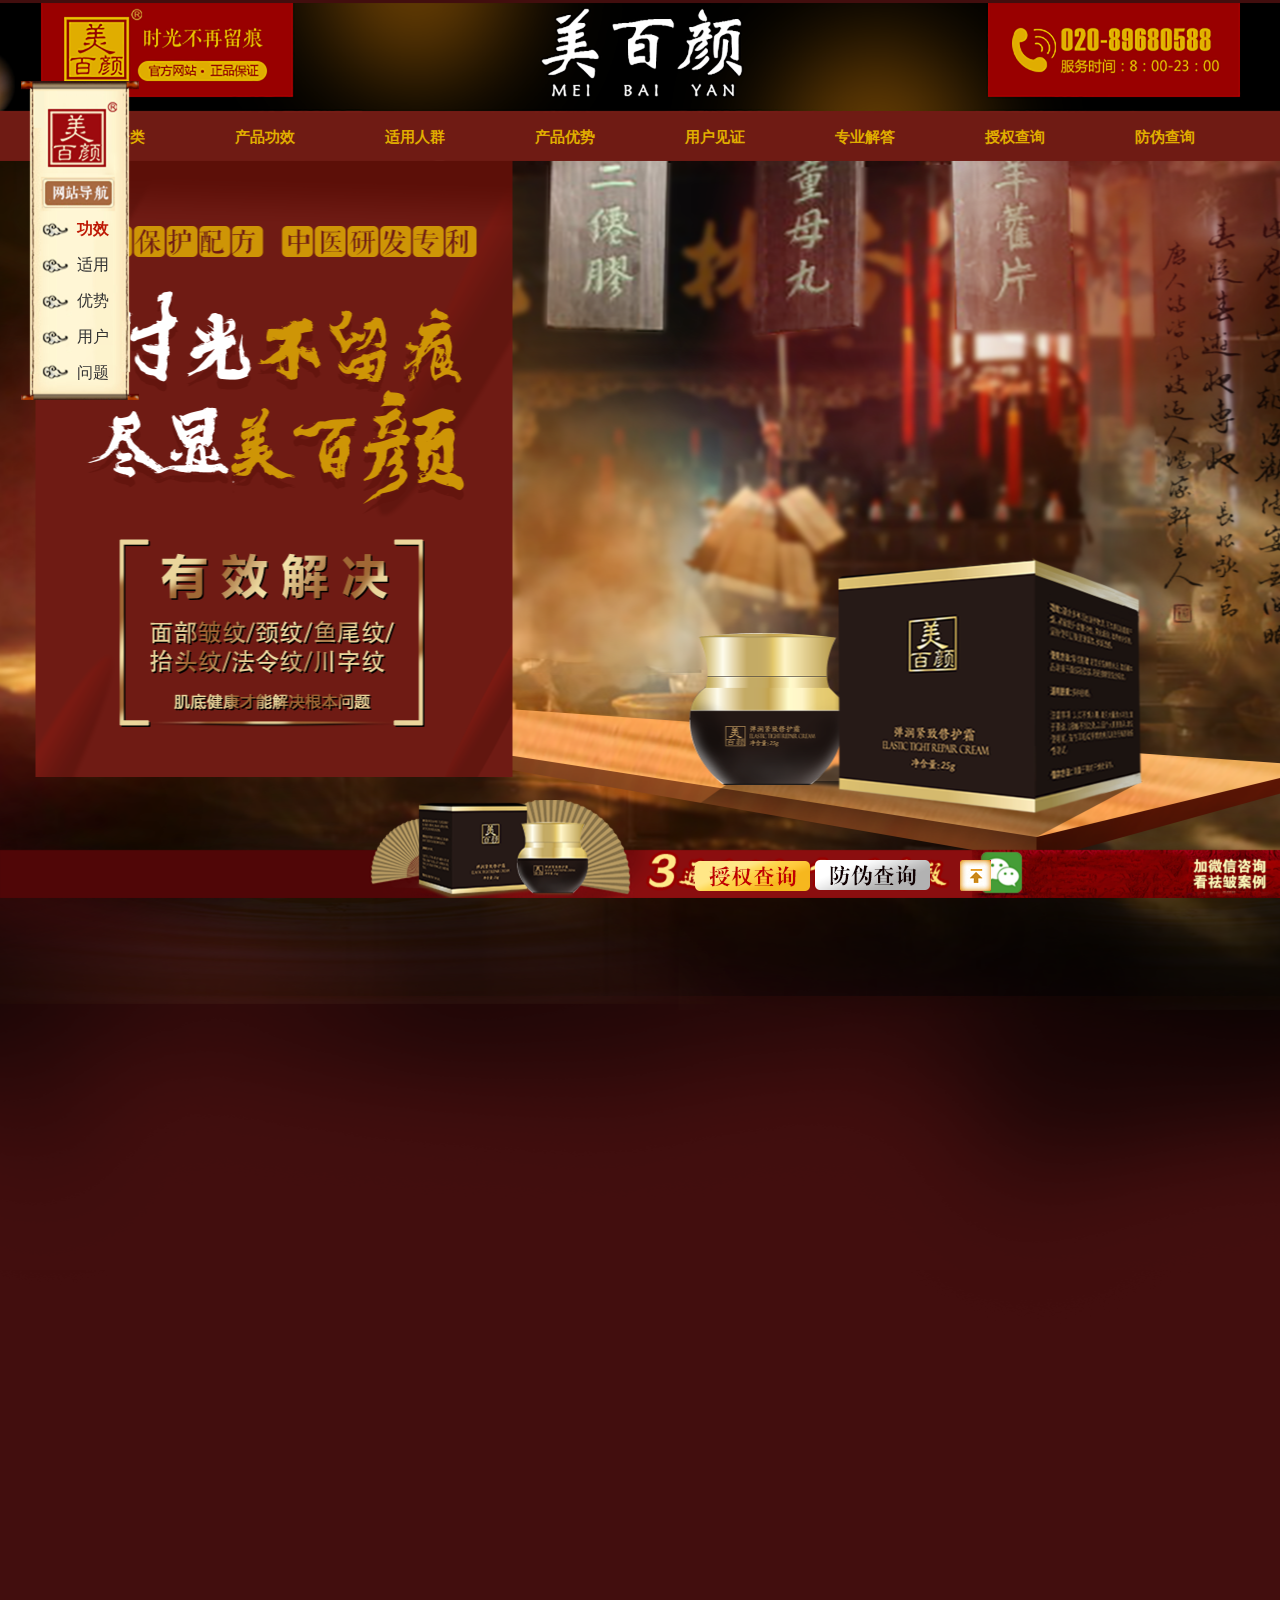
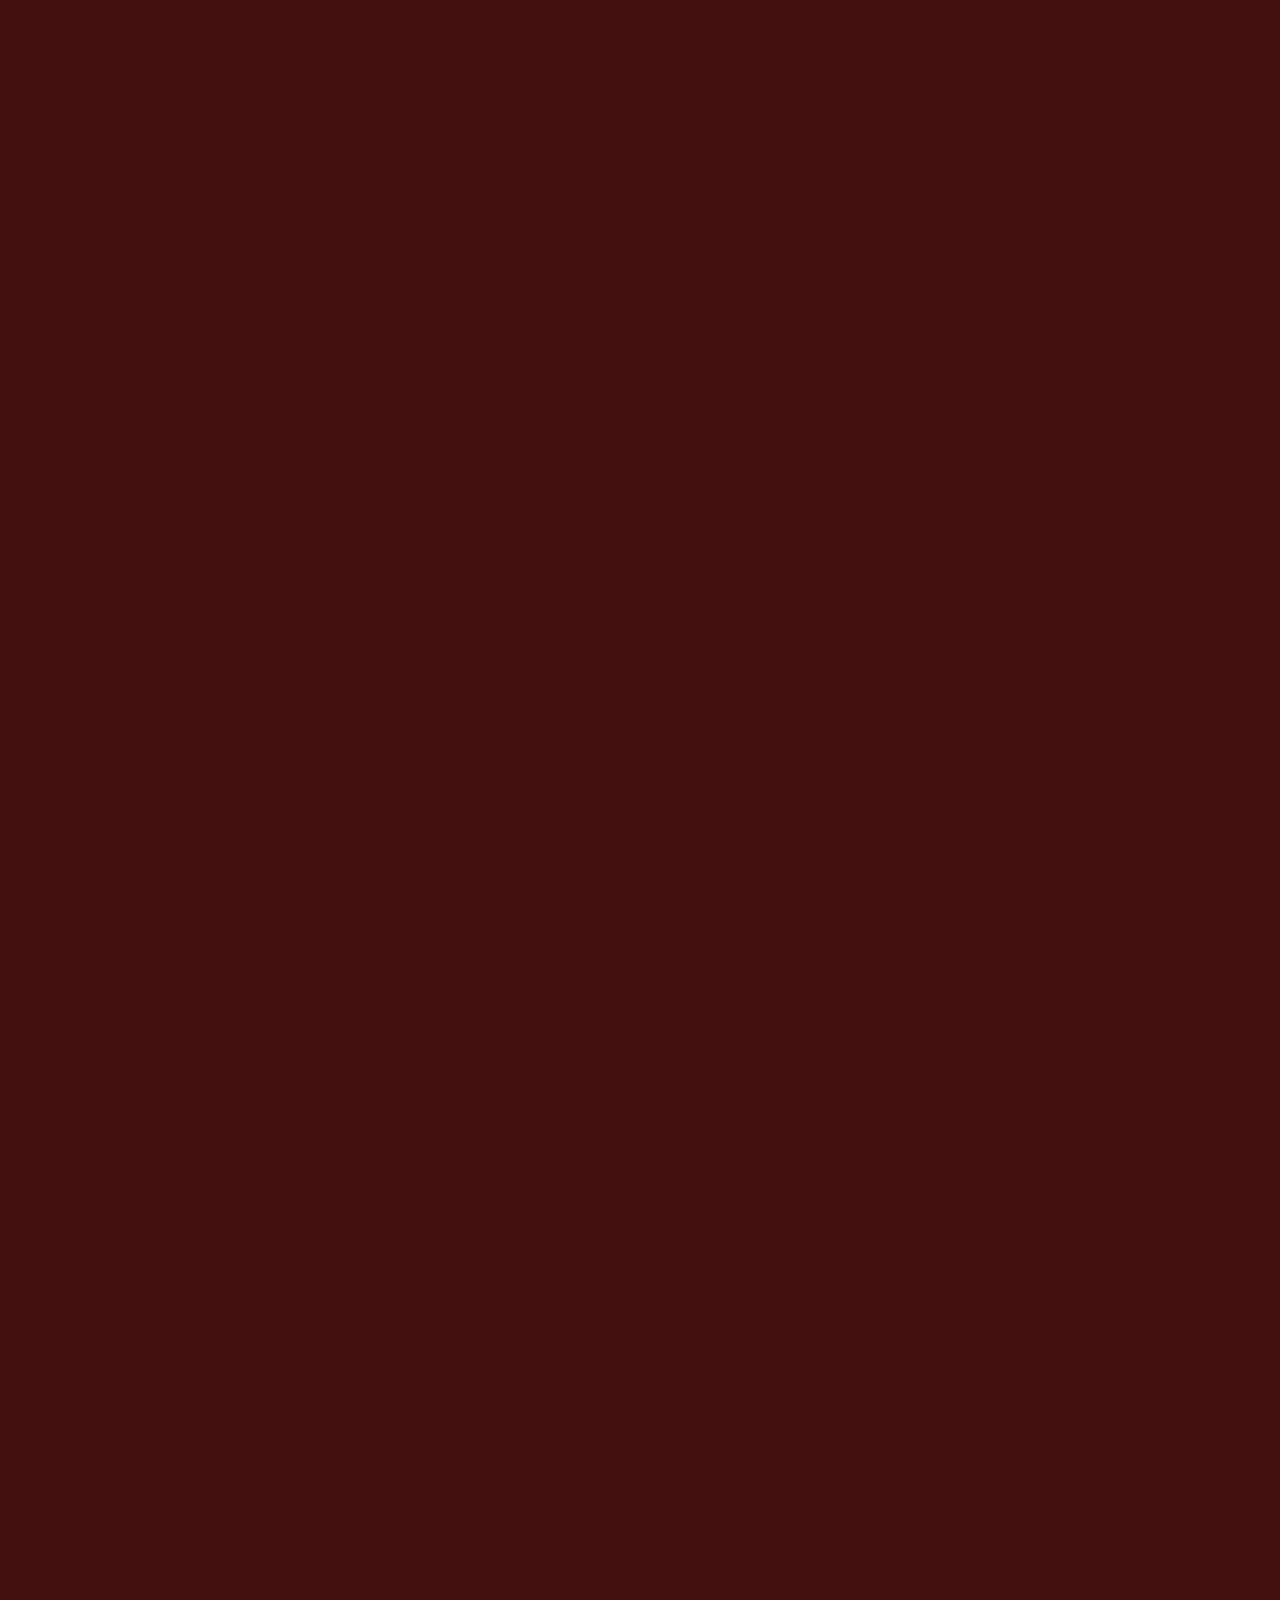
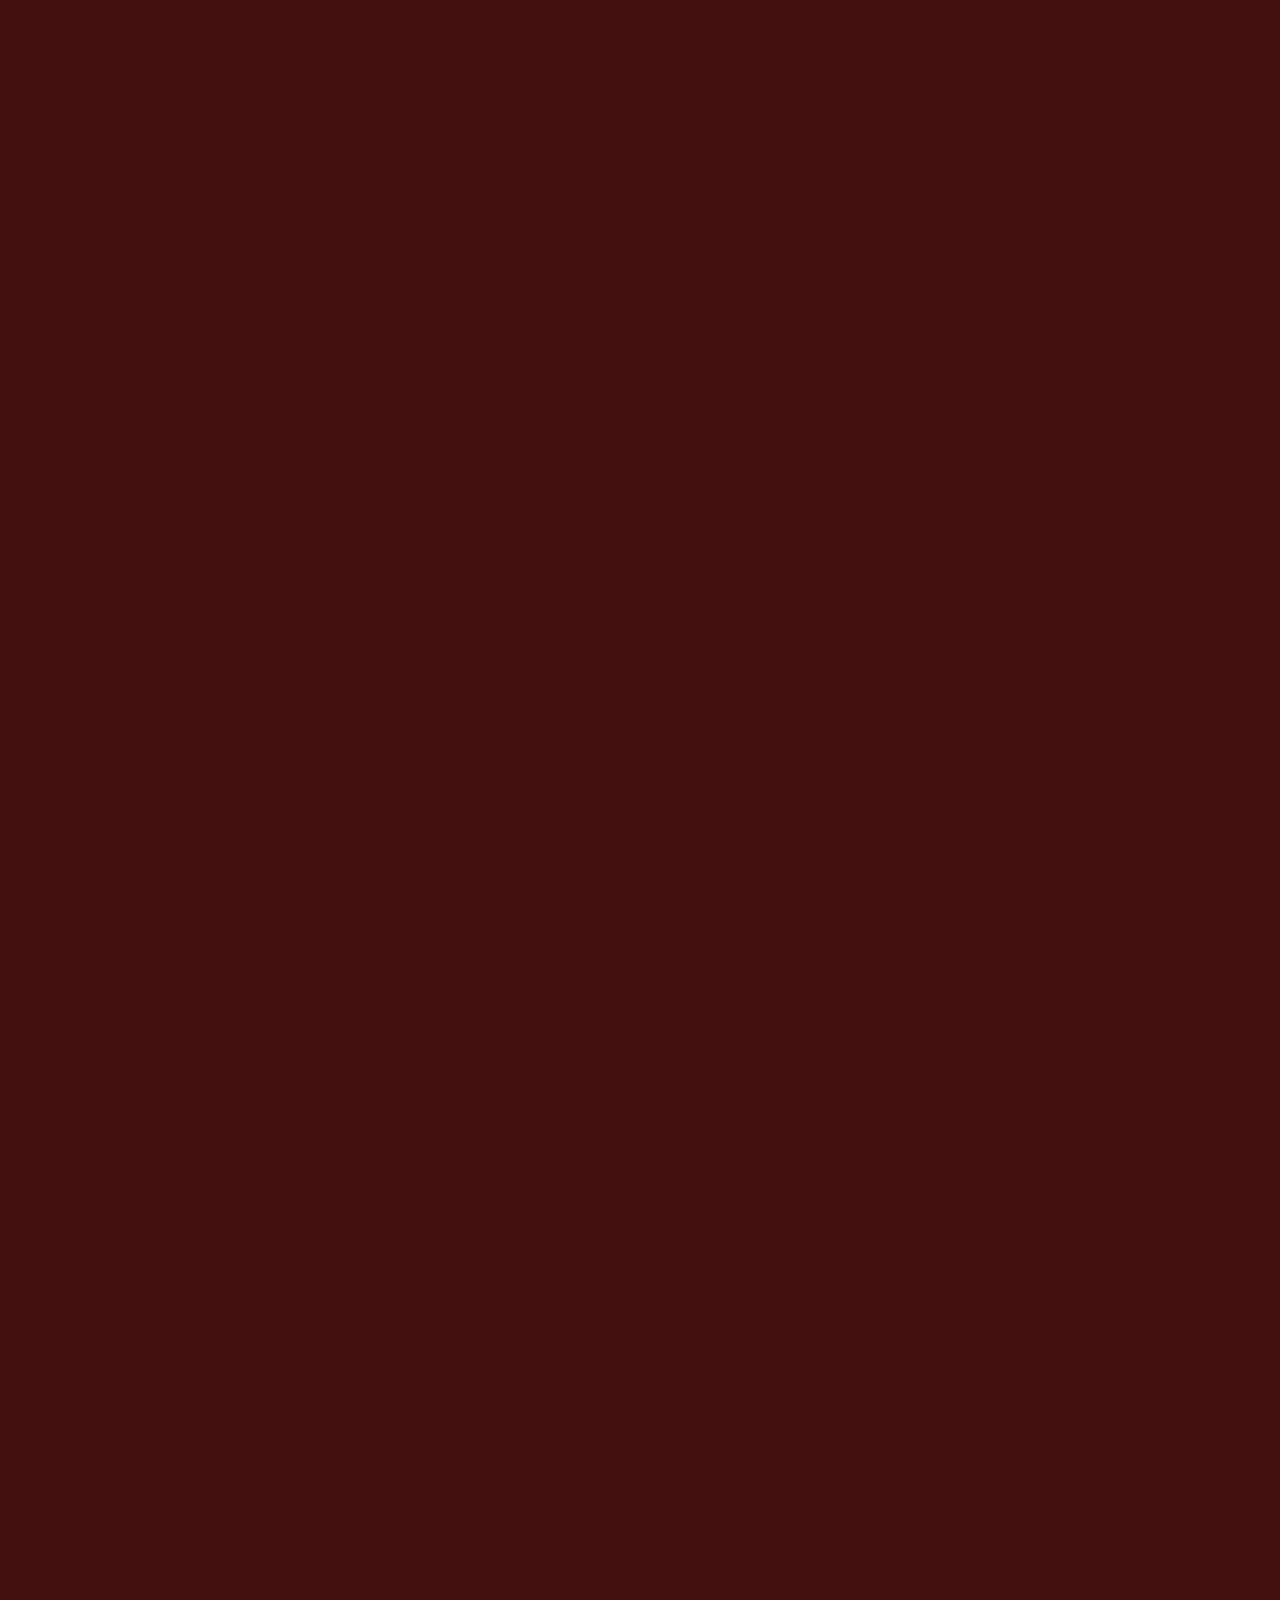
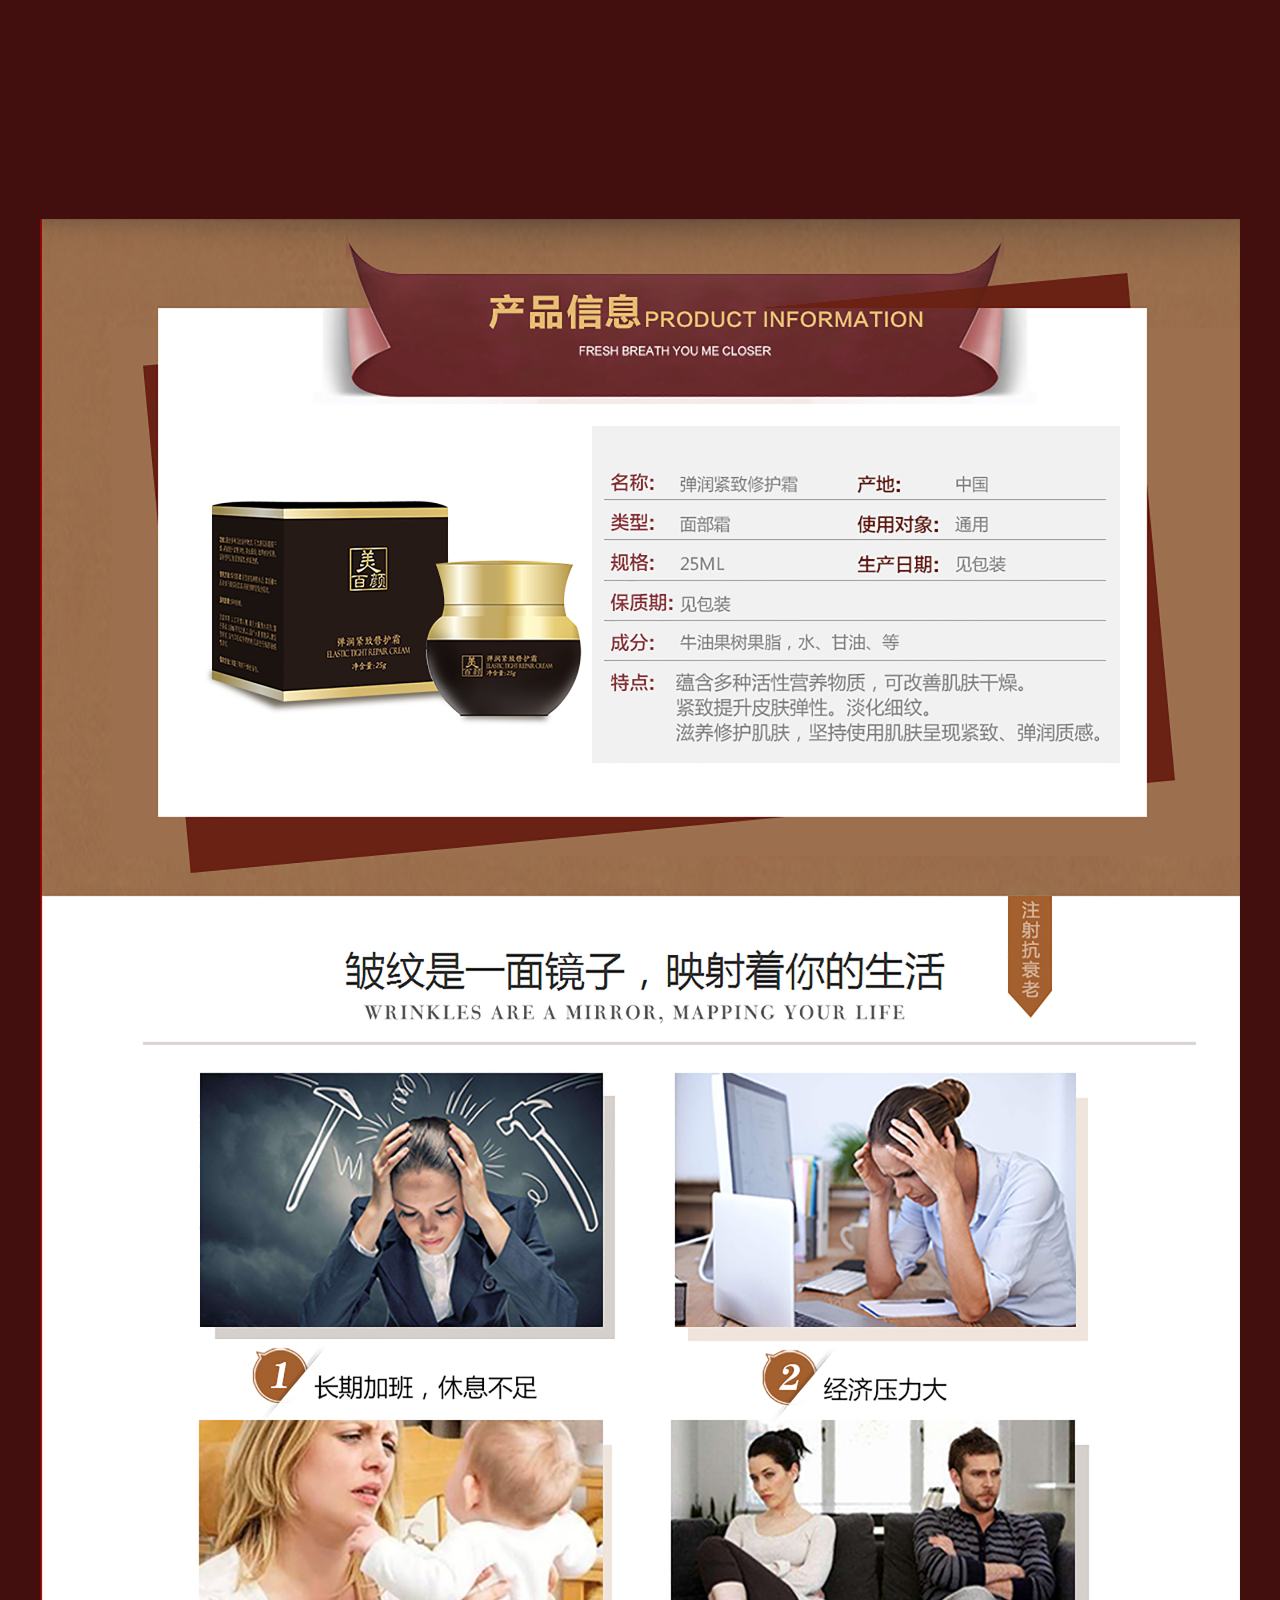
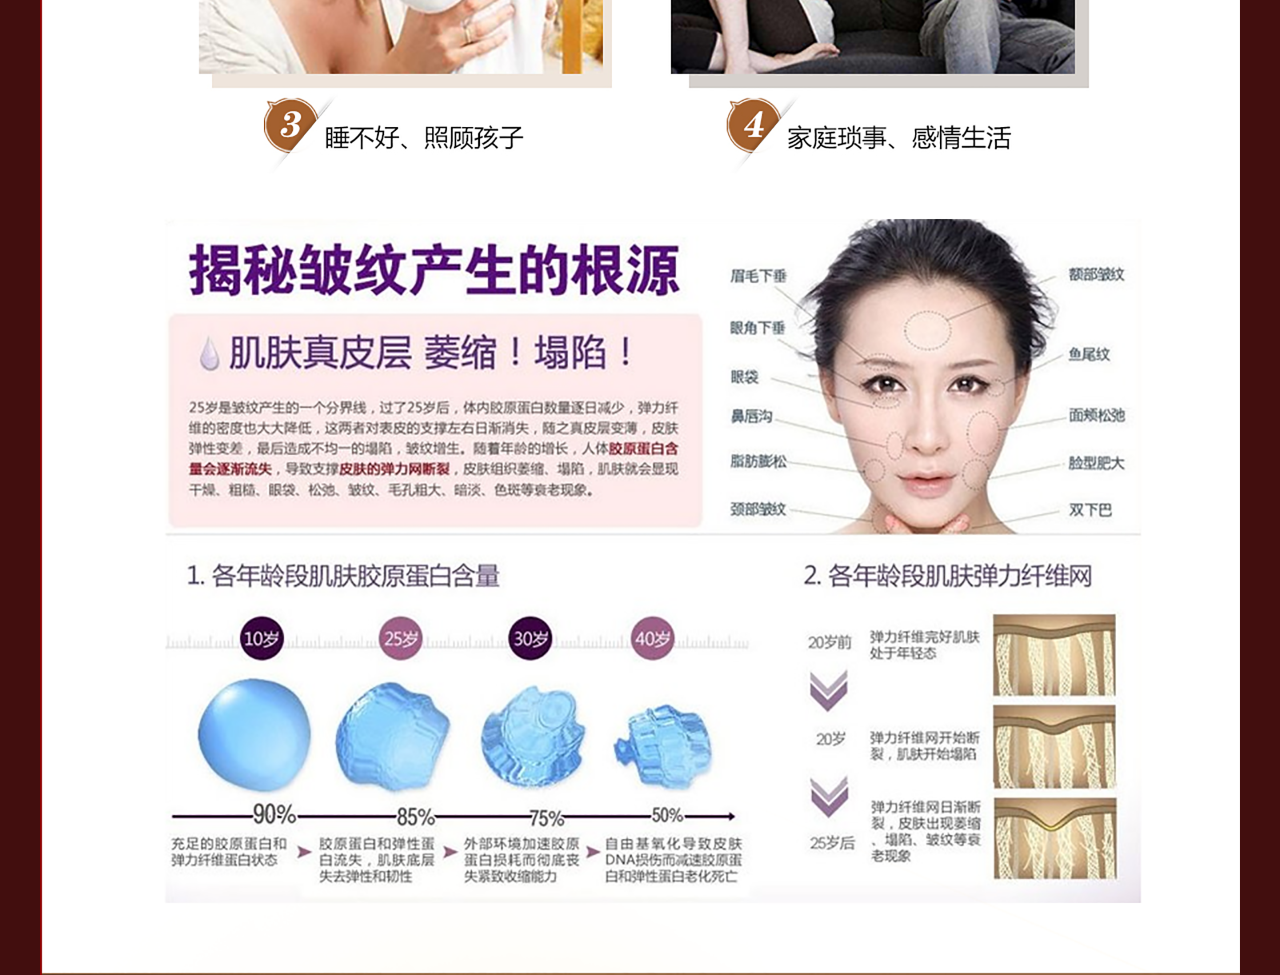
==== pc/home/index.html @ ea31e5eb "*" ====
<!DOCTYPE html>
<html lang="en">
<head>
    <meta charset="UTF-8">
    <meta http-equiv="Content-Type" content="text/html;charset=UTF-8" />
    <meta name="viewport" content="width=device-width, initial-scale=1.0">
    <meta http-equiv="X-UA-Compatible" content="ie=edge">
    <title>美面颜抗皱霜正品官网-岁月无痕，唯美百颜</title>
    <meta name="keywords" content="美面颜抗皱霜,美面颜,延缓衰老,鱼尾纹祛除，眼袋纹，法令纹祛除，" />
    <meta name="description" content="汲取御医古方精髓，遵循宮廷御用养肤之道，美面颜抗皱霜注重整体的调理，采用名贵中药材及养颜古方，疏通面部气血运行，活血滋养，抚平皱纹。重现肌肤润泽。同时还能增强抗皱能力，延缓衰老。" />

    <link rel="shortcut icon" href="../public/img/logo.jpg">

    <link href="../public/css/style.css" type=text/css rel=stylesheet>
    <script type="text/javascript" src="../public/js/jquery-1.11.3.min.js"></script>
    <script src="../public/js/jquery.lazyload.js" type="text/javascript"></script>

    <script type="text/javascript" src="../public/js/tipswindown.js"></script>
    <!-- <script type="text/javascript" src="../public/js/menu.js"></script> -->
    <script src="../public/js/jquery.roundabout-shapes.js" type="text/javascript"></script>
    <script src="../public/js/jquery.roundabout.js" type="text/javascript"></script>
    <script src="../public/js/jquery.nav.js" type="text/javascript"></script>
    <script src="../public/js/jquery.scrollTo.js" type="text/javascript"></script>
    <script src="../public/js/index.js"></script>
    <script type="text/javascript">
        $(function () {

            $('#h_nav').onePageNav({
                currentClass: 'cur',
                changeHash: false,
                scrollOffset: 0,
                scrollSpeed: 500
            });

        })
    </script>

</head>

<body id="qy5">

    <!-- 左侧导航 s-->
    <aside>
        <nav class="cul-nav" id="h_nav">
            <ul>
                <li class="cur"><a href="#gx"><i class="o1">
                            <img src="#" /></i> <span>功效</span> </a></li>
                <li><a href="#sy"><i class="o1">
                            <img src="#" /></i> <span>适用</span> </a></li>
                <li><a href="#ys"><i class="o1">
                            <img src="#" /></i> <span>优势</span> </a></li>
                <li><a href="#yh"><i class="o1">
                            <img src="#" /></i> <span>用户</span> </a></li>
                <li><a href="#wt"><i class="o1">
                            <img src="#" /></i> <span>问题</span> </a></li>
            </ul>
        
        </nav>
    </aside>
    <!-- 左侧导航结束 e-->

    <!-- 顶部 header top s-->
    <header>
        <div class="qy_head" id="top">
            <div class="qy_headbd">
                <!-- qy_top end -->
                <div class="qy_hd">
                    <div class="qy_logo">
                        <!-- <a href="#"><img src="logo.png"></a> -->
                    </div>
                    <div class="qy_hdcont">
                        <div class="qyinfunheads">
                        </div>
                    </div>
        
                </div>
                <!-- qy_hd end -->
                <div class="qy_menu">
                    <div id="Z_TypeList" class="Z_TypeList">
                        <!-- <h1 class="title">产品分类</h1> -->
                        <div class="Z_MenuList" style="display:none;">
                            <div class="Z_MenuTit">
                            </div>
                            <ul>
        
                                <div class="Z_MenuTit">
                                    <h2 class="qy_png">特惠套餐</h2>
                                </div>
                                <li class="list-item3">
                                    <div class="item-box">
                                        <h3>美面颜抗皱霜 一周期</h3>
                                    </div>
                                </li>
                                <li class="list-item3">
                                    <div class="item-box">
                                        <h3>美面颜抗皱霜 二周期</h3>
                                    </div>
                                </li>
                                <li class="list-item3">
                                    <div class="item-box">
                                        <h3>美面颜抗皱霜 三周期 </h3>
                                    </div>
                                </li>
        
                                <li class="list-item3">
                                    <div class="item-box">
                                        <h3>美面颜抗皱霜 四周期 </h3>
                                    </div>
                                </li>
        
                                <li class="list-item3">
                                    <div class="item-box">
                                        <h3>美面颜抗皱霜 闺蜜装</h3>
                                    </div>
                                </li>
        
                            </ul>
                        </div>
                        <div class="Z_SubList" style="top: 101px; left: 200px; opacity: 1; display: none;">
                            <div class="subView clearfix" rel="450" style="display: none;">
                                <ul class="subItem-fl">
                                    <li>
                                        <a title="" href="#dg"><img alt="" src="../public/img/index_106.jpg" width="950"></a>
                                    </li>
                                </ul>
        
                            </div>
                            <div class="subView clearfix" rel="514" style="display: block;">
                                <ul class="subItem-fl">
                                    <li>
                                        <a title="" href="#dg"><img alt="" src="../public/img/index_107.jpg" width="950"></a>
                                    </li>
                                </ul>
        
                            </div>
                            <div class="subView clearfix" rel="445" style="display: none;">
                                <ul class="subItem-fl">
                                    <li>
                                        <a title="" href="#dg"><img alt="" src="../public/img/index_108.jpg" width="950"></a>
                                    </li>
                                </ul>
        
                            </div>
        
                            <div class="subView clearfix" rel="505" style="display: none;">
                                <ul class="subItem-fl">
                                    <li>
                                        <a title="" href="#dg"><img alt="" src="../public/img/index_109.jpg" width="950"></a>
                                    </li>
                                </ul>
                            </div>
        
                            <div class="subView clearfix" rel="505" style="display: none;">
                                <ul class="subItem-fl">
                                    <li>
                                        <a title="" href="#dg"><img alt="" src="../public/img/index_110.jpg" width="950"></a>
                                    </li>
                                </ul>
                            </div>
        
                        </div>
                    </div>
                    <!-- Z_TypeList end -->
                    <nav>
                        <ul class="qy_nav">
                            <li class="first f-nav">
                                <div class="f-title">
                                    <a class="f-color color" href="javascript:;">产品分类</a>
                                    
                                </div>
                                <div class="f-content">

                                    <div class="product-left">
                                        <div class="tit">护肤类别</div>
                                        <div class="content">
                                            <ul class="left">
                                                <li><a href="javascript:;">洁面乳</a></li>
                                                <li><a href="javascript:;">爽肤水</a></li>
                                                <li><a href="javascript:;">乳液</a></li>
                                                <li><a href="javascript:;">精华</a></li>
                                                <li><a href="javascript:;">面膜</a></li>
                                            </ul>
                                            <ul class="right">
                                                <li><a href="javascript:;">祛斑霜</a></li>
                                                <li><a href="javascript:;">去皱霜</a></li>
                                                <li><a href="javascript:;">修复霜</a></li>
                                                <li><a href="javascript:;">清痘霜</a></li>
                                                <li><a href="javascript:;">清印精华</a></li>
                                            </ul>
                                        </div>
                                        
                                    </div>
                                    <div class="product-right">
                                        <ul>
                                            <li><a href="javascript:;">私人定制美肤方案</a></li>
                                            <li><a href="javascript:;">逆岭去皱套装</a></li>
                                            <li><a href="javascript:;">美白祛斑套装</a></li>
                                            <li><a href="javascript:;">去红抗敏修复套装</a></li>
                                            <li><a href="javascript:;">祛痘去印修复套装</a></li>
                                        </ul>
                                    </div>
                                </div>
                            </li>

                            <li class="f-nav"><a class="color" href="#gx">产品功效</a></li>
                            <li class="f-nav"><a class="color" href="#sy">适用人群</a></li>
                            <li class="f-nav"><a class="color" href="#ys">产品优势</a></li>
                            <li class="f-nav"><a class="color" href="#yh">用户见证</a></li>
                            <li class="f-nav"><a class="color" href="#wt">专业解答</a></li>
                            <li class="f-nav"><a class="color" href="javascript:;">授权查询</a></li>
                            <li class="f-nav"><a class="color" href="javascript:;">防伪查询</a></li>
                        </ul>
                    </nav>
                    <!-- qy_nav end -->
                </div>
                <!-- qy_menu end -->
            </div>
            <!-- qy_headbd end -->
        </div>
    </header>
    <!-- 顶部 header top e-->

    <!-- header banner s-->
    <section>
        <div class="us_header">
            <!-- _header_area start -->
            <div class="us_header_area">
            </div>
            <!-- header_area end -->
        </div>
    </section>
    <!-- header banner e-->
    
    <!-- wrapper 内容区 s-->
    <section>
        <div class="Wrapper">
        
            <div class="wrapper lazy">
               <img src="../public/img/wrapper.png" alt="">
            </div>
            <div class="gx lazy" id="gx">
                <img src="../public/img/gx.png" alt="">
            </div>
            <div class="sy lazy" id="sy">
                <img src="../public/img/sy.png" alt="">
            </div>
            
            <!-- 评论区内容 -->
            <!-- <div class="wrapper">
                <div class="top_area5">
                    <div class="f2">
                        <iframe src="../iframe/index.html" width="100%" height="900" marginheight="0" marginwidth="0"
                            frameborder="0" scrolling="no"></iframe>
                    </div>
        
        
                </div>
            </div> -->
        
            <!-- 解答区内容版块 -->
            <!-- <div class="wrapper_area">
                <p id="wt"><img width="1200" height="268" src="../public/img/grey.gif" data-original="../public/img/index_101.jpg" /></p>
            </div> -->
            <!-- <div class="areav6">
                <div class="v1">
                    <ul>
        
                        <li>
                            <dl>
                                <dt>
                                    <p><a onClick=javascript:ShowFLT(1) href="javascript:void(null)">你们的产品是中药的还是化学成分的？</a></p>
                                </dt>
                                <dd id=LM1 style="DISPLAY: none">
                                    <p><span>美面颜专家：</span>美面颜抗皱霜沿用的是慕氏流传百年的美容、养颜古方，严格遵循古方配伍精髓，同时采用当前最新高科技萃取提纯技术配制而成。不含任何化学成分。</p>
                                </dd>
                            </dl>
                        </li>
        
                        <li>
                            <dl>
                                <dt>
                                    <p><a onClick=javascript:ShowFLT(2) href="javascript:void(null)">你们的产品既然是祖传秘方，安全卫生方面如何保证，是什么批号？去哪里查询？</a></p>
                                </dt>
                                <dd id=LM2 style="DISPLAY: none">
                                    <p><span>美面颜专家：</span>1、我们的美面颜抗皱霜是古方经过尖端科技提纯的产品，配方经专家改良精进后交由专业的护肤品工厂生产，产品批文，批号均可在国家食药监局官网上查询。
                                        2、批号及到期日：请认准外包装前面右上角的批号及到期日与注册编号，生产批次不同，批号会有所不同（可致电400查证或登录官网查证）；</p>
                                </dd>
                            </dl>
                        </li>
        
                        <li>
                            <dl>
                                <dt>
                                    <p><a onClick=javascript:ShowFLT(3) href="javascript:void(null)">你们的抗皱霜能保证除去皱纹不反复么？</a></p>
                                </dt>
                                <dd id=LM3 style="DISPLAY: none">
                                    <p><span>美面颜专家：</span>美面颜抗皱霜是纯植物提取，从根源上改善皮肤细胞营养，从根本上消除皱纹。只要亲亲注意皮肤保护与日常作息，肯定不会反弹的。当然，因年龄增长带来的自然衰老是不可避免的，咱们膏膏能做到的是将年龄增长带来的皮肤自然衰老的速度减慢90%</p>
                                </dd>
                            </dl>
                        </li>
        
                        <li>
                            <dl>
                                <dt>
                                    <p><a onClick=javascript:ShowFLT(4) href="javascript:void(null)">你们的产品化妆品店有售吗？有实体店吗？</a></p>
                                </dt>
                                <dd id=LM4 style="DISPLAY: none">
                                    <p><span>美面颜专家：</span>目前美面颜抗皱霜的销售渠道只有授权微信销售一种渠道，这种渠道是最节省成本的，能最大幅度的让利给消费者。</p>
                                </dd>
                            </dl>
                        </li>
        
                        <li>
                            <dl>
                                <dt>
                                    <p><a onClick=javascript:ShowFLT(5) href="javascript:void(null)">抗皱霜的产品成分有哪些？成分都是中草药么？</a></p>
                                </dt>
                                <dd id=LM5 style="DISPLAY: none">
                                    <p><span>美面颜专家：</span>1、野生人参：被誉为百草之王滋阴补肾，扶正固本之极品，外用能促进血液皮肤循环，增加皮肤营养，防止水分蒸发、起皱，同时能增加皮肤弹性，使细胞获得新生。
                                        2、迷迭香：迷迭香对皮肤有较强的收敛效果，令松垮的皮肤迅速紧致提升，改善淡化皱纹。并有促进代谢、促进末梢血管的血液循环等作用。
                                        3、甘草：具有抗菌消炎、抗氧化、抗衰老、防紫外线、防晒、美白亮肤等功效，光甘草定被誉为“美白黄金”，而且能够延缓细胞衰老的进程。
                                        4、当归：当归有延缓衰老，补气益血、美容养颜功能。临床实验证实当归有抗衰老作用，能够补充人体各种营养元素，促进器官新陈代谢，调节免疫力。
                                    </p>
                                </dd>
                            </dl>
                        </li>
        
                        <li>
                            <dl>
                                <dt>
                                    <p><a onClick=javascript:ShowFLT(6) href="javascript:void(null)">抗皱霜适合什么人使用，我妈快60岁了可以使用么？</a></p>
                                </dt>
                                <dd id=LM6 style="DISPLAY: none">
                                    <p><span>美面颜专家：</span>年龄其实没有问题的，严重或者是比较深的纹，只是使用的周期多一点，恢复的时间久一点，效果都是一样的，就跟感冒发烧是一样，病重一点只是吃的药多点，恢复的时间久一点而已，但是效果都是一样的
                                    </p>
                                </dd>
                            </dl>
                        </li>
        
                        <li>
                            <dl>
                                <dt>
                                    <p><a onClick=javascript:ShowFLT(7) href="javascript:void(null)">长期使用抗皱霜安全吗？会不会有副作用？</a></p>
                                </dt>
                                <dd id=LM7 style="DISPLAY: none">
                                    <p><span>美面颜专家：</span>安全方面完全可以放心的，美面颜抗皱霜经过国家权威部门备案的，而且都有官方检验机构的检测报告的，可以看一下美面颜抗皱霜的配料表，核心成分都是纯天然提取，所以不可能有任何安全问题的。</p>
                                </dd>
                            </dl>
                        </li>
        
                        <li>
                            <dl>
                                <dt>
                                    <p><a onClick=javascript:ShowFLT(8) href="javascript:void(null)">抗皱霜对鱼尾纹真的有效吗？</a></p>
                                </dt>
                                <dd id=LM8 style="DISPLAY: none">
                                    <p><span>美面颜专家：</span> 美面颜抗皱霜是从根源上改善皮肤细胞营养，从根本上消除皱纹。不管是鱼尾纹还是法令纹、抬头纹、眼袋纹、川字纹、表情纹，都有很好的效果</p>
                                </dd>
                            </dl>
                        </li>
        
        
                        <li>
                            <dl>
                                <dt>
                                    <p><a onClick=javascript:ShowFLT(9) href="javascript:void(null)">在你这里买的抗皱霜是正品么？怎么查询真伪？</a></p>
                                </dt>
                                <dd id=LM9 style="DISPLAY: none">
                                    <p><span>美面颜专家：</span> 美面颜抗皱霜只有一个正品官网，就是www.mubainian.cn
                                        美面颜抗皱霜目前只在官网授权的微信号上销售，没有其他渠道。在购买前可以在官网查销售人的授权，产品收到后，可以刮开防伪标签，按提示拨打电话或发短信查询，也可以到官网上输入防伪码查询！
                                    </p>
                                </dd>
                            </dl>
                        </li>
        
                        <li>
                            <dl>
                                <dt>
                                    <p><a onClick=javascript:ShowFLT(10) href="javascript:void(null)">我怎么购买美面颜抗皱霜呢？</a></p>
                                </dt>
                                <dd id=LM10 style="DISPLAY: none">
                                    <p><span>美面颜专家：</span> 通过客服微信销售。目前只有授权微信的销售方式
                                    </p>
                                </dd>
                            </dl>
                        </li>
        
                        <li>
                            <dl>
                                <dt>
                                    <p><a onClick=javascript:ShowFLT(11) href="javascript:void(null)">用年轻时用过一些含激素的化妆品，现在皮肤爱过敏可以使用吗？</a></p>
                                </dt>
                                <dd id=LM11 style="DISPLAY: none">
                                    <p><span>美面颜专家：</span>美面颜抗皱霜核心成分完完全全是纯植物提取，对皮没有什么刺激性，孕妇小孩和哺乳期都是可以使用的，您不用担心会过敏。对于皮肤特别容易敏感的姐妹，我们一般还是建议做一下皮肤测试。
        
                                    </p>
                                </dd>
                            </dl>
                        </li>
        
                        <li>
                            <dl>
                                <dt>
                                    <p><a onClick=javascript:ShowFLT(12) href="javascript:void(null)">皮肤松，脸上有赘肉，眼角下垂变型能有效吗？</a></p>
                                </dt>
                                <dd id=LM12 style="DISPLAY: none">
                                    <p><span>美面颜专家：</span>改善这些是完全没有问题的，美面颜祛皱霜沿用的是慕氏流传百年的美容、养颜古方，严格遵循古方配伍精髓，同时采用当前最新高科技萃取提纯技术，高效促进名贵植物的有效成分透皮吸收直抵根源，为皮肤细胞输送营养，激活衰老细胞，促进局部血液循环，大幅度改善皮肤弹性，抚平皱纹。
                                        传统中医讲究的是标本兼职，美面颜膏体中的植物提取成分不仅能够激活衰老细胞，更能疏通面部气血运行，活血滋养，重现肌肤光泽，将皮肤长时间维持在最佳的状态。
        
                                    </p>
                                </dd>
                            </dl>
                        </li>
        
        
                    </ul>
                </div>
        
            </div> -->
        
            <!-- <div class="wrapper_area">
                <p><img width="1200" height="176" src="../public/img/grey.gif" data-original="../public/img/index_104.jpg" /></p>
                <p id="xg"><img width="1200" height="306" src="../public/img/grey.gif" data-original="../public/img/index_105.jpg" /></p>
        
            </div>
        
            <div class="wrapper_area">
                <p><img src="../public/img/index_106.jpg" width="1200" height="374" usemap="#Map2" border="0" />
                    <map name="Map2" id="Map2">
                        <area shape="rect" coords="792,237,1013,297" href="#dg" />
                    </map>
                </p>
                <p><img src="../public/img/index_107.jpg" width="1200" height="373" usemap="#Map3" border="0" />
                    <map name="Map3" id="Map3">
                        <area shape="rect" coords="797,233,1011,292" href="#dg" />
                    </map>
                </p>
                <p><img src="../public/img/index_108.jpg" width="1200" height="374" usemap="#Map4" border="0" />
                    <map name="Map4" id="Map4">
                        <area shape="rect" coords="795,232,1013,294" href="#dg" />
                    </map>
                </p>
                <p><img src="../public/img/index_109.jpg" width="1200" height="373" usemap="#Map5" border="0" />
                    <map name="Map6" id="Map6">
                        <area shape="rect" coords="796,231,1011,292" href="#dg" />
                    </map>
                </p>
        
                <p><img src="../public/img/m5z.jpg" width="1200" height="374" usemap="#Map7" border="0" />
                    <map name="Map7" id="Map7">
                        <area shape="rect" coords="796,231,1011,292" href="#dg" />
                    </map>
                </p>
        
                <p><img src="../public/img/m6z.jpg" width="1200" height="374" usemap="#Map8" border="0" />
                    <map name="Map8" id="Map8">
                        <area shape="rect" coords="796,231,1011,292" href="#dg" />
                    </map>
                </p>
                <p><img src="../public/img/index_110.jpg" width="1200" height="374" usemap="#Map6" border="0" />
                    <map name="Map5" id="Map5">
                        <area shape="rect" coords="798,238,1013,299" href="#dg" />
                    </map>
                </p>
        
        
            </div>
        
            <div class="wrapper_area">
                <p><img width="1200" height="51" src="../public/img/grey.gif" data-original="../public/img/index_112.jpg" /></p>
        
            </div> -->
        </div>
    </section>
    <section>
        <!-- <div class="wrapper2">
            <div class="wrapper3">
            </div>
        </div> -->
    </section>
    
    <!-- wrapper 内容区 e -->

    <!-- f_main 底部官网授权 s -->
    <!-- <footer>
        <div class="f_main">
            <div class="i_foot clear">
                <div class="w980 foot_nav">
                    <div class="i_foot clear">
                        <div class="w980 foot_nav">
                            <p><img img width="1200" src="../public/img/index_113.jpg" /></p>
                        </div>
                        <div class="w980">
                            <div class="copyright">
                                <p>Copyright&#169;&nbsp;2015-2016&nbsp;lamvque.com&nbsp;All&nbsp;Right&nbsp;Reserved&nbsp;麻雀巢舍&nbsp;
                                
                                </p>
                                <p><a href="http://www.miibeian.gov.cn/" target="_blank">京ICP备11111111号</a>
                                    &nbsp;工商营业执照</p>
                            </div>
                        </div>
                    </div>
                </div>
            </div>
        </div>
        <div class="clear blank10"></div>
        <div class="clear blank10"></div>
        <div class="end2"> </div>
        
    </footer>
     -->
    <!-- f_main 底部官网授权 e -->

    <!-- scrollTop s -->
    <div class="scrollTop"> 
        <div class="fixed_bottom_tm">
            <div class="ex">
                <div class="v1">
                    <div id="hottitle" class="nav2_1">
                        <ul id="ulid">
                            <li>
                            </li>
                            <li></li>
                        </ul>
                    </div>
                </div>
                <div class="v2">
                    <div class="p1">
                        <div class="wx"></div>
                    </div>
                    <div class="p3">
                        <a href="javascript:;">
                        <img src="../public/img/bottom_1_03.png" border="0" /></a>
                    </div>

                    <div class="p2">
                        <a target="_blank" href="javascript:;">
                        <img src="../public/img/bottom_2_03.png" border="0" /></a>
                    </div>
                    <div class="r"><a href="#top">
                        <img src="../public/img/top_03.jpg" border="0" /></a>
                    </div>
                </div>

            </div>

        </div>
    </div>
    <!-- scrollTop e -->

</html>
---- pc/public/css/style.css ----
@charset "UTF-8";
/*reset 重置*/
body{font:12px/18px "微软雅黑",arial,sans-serif;color:#2c2c2c; background-color:#420E0E;position:relative;}
*{
	_position:absolute;
}
html,body,div,p,span,form,table,td,th,input,textarea,button,label,ul,ol,li,dl,dt,dd,h1,h2,h3,h4,h5,h6{margin:0;padding:0;border:none;}
h1,h2,h3,h4,h5,h6{font-size:100%; }
ul,ol,li,dl{list-style-type:none;}
img{
	display: block;
	text-align: center;
}
iframe{background: transparent;}
.clear {clear:both;height:0px; overflow:hidden;}
.blank10{height:13px;overflow:hidden;}
.blank20{height:20px;overflow:hidden;}
.dotline{border-bottom:#CCC 1px dashed;margin:8px;}
.dotlinejj{border-bottom:#CCC 1px dashed;margin-top:40px;}

/*color*/
a:link,a:visited{color:#3f3f3f;text-decoration:none;}
a:hover{color:#3f3f3f;text-decoration:underline;}
a:active{color:#1d7400;}

/* public */
.fl{float:left;}          .fr{float:right;}            .tc{text-align:center;}       .tr{text-align:right;} 
.fb{font-weight:bold;}    .f14{font-size:14px;}         .f15{font-size:15px;}        
.mr5{margin-right:5px;}   .mr10{margin-right:10px;}    .mr15{margin-right:15px;}     .mr20{margin-right:20px;}
.mt5{margin-top:5px;}     .mt10{margin-top:10px;}      .mt15{margin-top:15px;}       .mt20{margin-top:20px;}
.pt5{padding-top:5px;}    .pt10{padding-top:10px;}     .pt15{padding-top:15px;}      .pt20{padding-top:20px;}
.w380{ width:380px;}      .w390{ width:390px;}         .w400{ width:400px;}
.w785{ width:785px;}      .w700{ width:700px;}         .w230{ width:230px;}


/* 框架 */
.Wrapper{
	/* position:relative; */
	display:flex;
	display:-webkit-flex;
	flex-direction:column;
	justify-content:space-between;
	align-items:center;
	flex-wrap:wrap;
	/* height:6487px; */
	margin-top:-586px;
}
/* .wrapper{ width:100%; height:4131px; position:absolute; z-index:1555; top:-50px;  margin:0 auto;} */
.wrapper{
	width:100%;
	height:4131px;
	/* background:url(../img/wrapper.png) no-repeat center 500px; */
	z-index:555;
	/* position:absolute;
	top:-589px; */
	display:flex;
	display:-webkit-flex;
	justify-content:center;
	
}
.gx{
	height:2356px;
	/* position:absolute; */
	display:flex;
	display:-webkit-flex;
	/* bottom:586px; */
}
.wrapper_area{ width:1200px; margin:0 auto;}
.wrapper_title{ width:1200px; margin:0 auto;}
.us_header{ width:100%; height:1474px; background:url(../img/Banner.png) no-repeat center -143px;
	z-index:11; 
}
.us_header_area{ width:1200px; margin:0 auto;}
.us_footer_area{  margin:0 auto;}

.wrapper2{
	width:100%;
	height:964px;
	background:url(../img/banner2-01.jpg) no-repeat center center;
	position:relative;
	top:3083px;
	opacity:0.7;
}
.wrapper3{
	width:100%;
	height:11901px;
	background:url(../img/wrapper2.png) no-repeat center center;
	position:absolute;
	top:493px;
	margin-bottom:54px;
}
.top_area4{ width:1200px; height:486px; margin:0 auto;background:url(index_1_08.jpg);}

.top_area4 .f2{ width:750px; margin:0 auto;height:500px;padding-top:40px;}

.top_area5{ width:1200px; height:900px; margin:0 auto; background:#fff7ec;}

.top_area5 .f2{ width:1100px; margin:0 auto;}


.areav{ width:1200px; margin:0 auto;background:url(index_05.jpg) no-repeat center; height:235px;overflow:hidden; }
.areav .v1{ width:310px;height:200px; margin-left:419px;}

.areav2{ width:1200px; margin:0 auto; height:220px;overflow:hidden; background:#fff7ec; }
.areav2 .v1{ width:350px;height:220px; margin-left:40px;float:left;}
.areav2 .v2{ width:350px;height:220px; margin-left:30px;float:left;}
.areav2 .v3{ width:350px;height:220px; margin-left:30px;float:left;}

.areav3{ width:1200px; margin:0 auto;height:130px;overflow:hidden; background:#fff7ec; padding-top:40px;}
.areav3 .v1{ width:950px;height:130px;margin:0 auto; }
.areav3 .v1 dl{ width:460px;height:30px;margin:0 auto; float:left; }
.areav3 .v1 dt{background:url(tbg.png) no-repeat; padding-left:15px; width:110px;height:22px; font-size:15px; font-weight: 800; color:#fff; line-height:22px; float:left; }
.areav3 .v1 dd{font-size:14px;  line-height:22px; float:left; }

.areav3 .v1 a{ display:block;color:#666; font-size:15px;}
.areav3 .v1 a:hover{ color:#ff9c00;}

.areav4{ width:1200px; margin:0 auto; height:440px;overflow:hidden; }
.areav4 .v1{ width:1100px;height:440px;margin:0 auto; }

#TabID { top: 0px; left: 0px}
#TabID LI {FLOAT: left; CURSOR: pointer;height:58px;}
#TabID LI DIV {BACKGROUND-IMAGE: url(bg955X80.jpg); BACKGROUND-REPEAT: no-repeat; height: 100%;}
#TabID LI .btn_1{WIDTH: 224px; BACKGROUND-POSITION: 0px 0px;}
#TabID LI.active .btn_1{WIDTH: 224px; BACKGROUND-POSITION: 0px -58px;}
#TabID LI .btn_2 {WIDTH: 224px; BACKGROUND-POSITION: -224px 0px;}
#TabID LI.active .btn_2 {WIDTH: 224px; BACKGROUND-POSITION: -224px -58px;}
#TabID LI .btn_3 {WIDTH: 224px; BACKGROUND-POSITION: -448px 0px}
#TabID LI.active .btn_3 {WIDTH: 224px; BACKGROUND-POSITION: -448px -58px}
#TabID LI .btn_4 {WIDTH: 224px; BACKGROUND-POSITION: -672px 0px}
#TabID LI.active .btn_4 {WIDTH: 224px; BACKGROUND-POSITION: -672px -58px}


.areav5{ width:1200px; margin:0 auto;background:url(index_2_75.jpg) repeat-y center; height:200px;overflow:hidden; }
.areav5 .v1{ padding-top:95px; padding-left:405px; width:500px;height:90px; }
.tt{width:260px; height:32px; line-height:30px;font-size:22px;color:#999;padding-top:5px;}
#ReturnResult{font-size:18px; font-weight:bold;color:#c32525;padding-top:20px;}
.btnQuery{width:100px; height:38px;font-size:18px; color:#FFF; background:#c32525; cursor: pointer;}

.areav6{ width:1200px; margin:0 auto;background:url(../img/index_2_62.jpg) repeat-y center; height:auto;}
.areav6 .v1{ width:900px;height:auto;margin:0 auto; }

.areav6 .v1 li dt{background:url(../img/wt_03.jpg) no-repeat; width:843px; height:50px;}
.areav6 .v1 li dt p{ font-size:16px; font-weight: bold; color:#e22e67; padding-top:15px; padding-left:80px;}

.areav6 .v1 li dd{ background:url(../img/wd_03.jpg) no-repeat top; width:841px; height:auto;}

.areav6 .v1 li dd p{ font-size:15px; padding-top:5px; line-height:24px; padding-top:15px; color:#757575;padding-left:90px; width:700px;}
.areav6 .v1 li dd p span{  color:#000; font-weight:600;}

.areav7{ width:1200px; margin:0 auto;height:830px;overflow:hidden; background-color: #fff;}
.areav7 .v1{ width:990px;height:830x;margin:0 auto;padding-top:30px; }

.wrapper_r{ width:1200px;background:url(../img/index_73.jpg);height:151px; margin:0 auto;}
.wrapper_r1{float:left;width:360px;padding-left:450px;padding-top:40px;font-size:14px;color:#fff;}
.wrapper_r0{float:left;width:130px;padding-left:20px;padding-top:60px;font-size:14px;color:#fff;}
.wrapper_r2{float:left;width:1px; height:73px; margin-top:45px;background:url(../img/index_72.jpg) no-repeat -380px -47px;}

.wrapper_s{ width:1200px;height:127px; margin:0 auto;background:#013c7a}

.STYLE1 {color: #FF0000}

/* f_main 底部 */
.f_main { margin:0 auto; width:100%;background:url(../img/index_2_84.png) repeat-x center; height:411px;}
.i_foot {clear:both;display:block;color:#666;height:411px;position:relative; }
.i_foot .w980 { background:none; position:relative;}
.i_foot p {margin:10px 0;}
.i_foot a {color:#666;padding:0 4px;margin:0 2px;}
.i_foot a:hover { color:#666; text-decoration:underline;}

.foot_nav {height:223px;}
.foot_nav .fr {width:130px;height:130px;} 
.i_foot .fl {line-height:240%;width:290px;  text-align:left; position:relative;}
.i_foot .fr { text-align:left;}
.promise { background:#333333;margin-bottom:5px;height:24px; position:relative;}

/* */
.w980 { width:1200px; margin:0 auto;}
.foot_nav h2 { font-size:15px;font-weight:normal;color:#000;padding-left:20px;margin-top:25px;font-family:Microsoft YaHei,SimHei; } 
.foot_nav ul {padding-left:20px;margin-top:10px;}
.foot_nav ul li,.foot_nav ul li a {line-height:24px;height:24px;color:#666;padding:0;margin:0;}

.foot_nav .phone {border:0;width:400px;height:70px;padding-left:10px; padding-top:30px;color:#666; margin:0 auto;}
.foot_nav .phone strong {color:#000;font-size:28px;font-family:Microsoft YaHei,Arial; }
.foot_nav  p {margin:0;}

.floatr{margin:0px auto;width:962px;background:url(../img/ifebg_72.jpg);}
.floatr .mainc{margin:0px auto;width:950px; text-align:center}
.copyright{
	width:100%;
	/* height:40px; */
	color:#ffc;
	text-align:center;
	line-height:40px;
	font-size:12px;
}
.copyright p{height:20px;}
.copyright a{color:#ffc; }
.copyright a:hover{
	color:#ffc;
}
/* scrollTop */
.scrollTop {
	position:relative;
	Z-INDEX: 9999; POSITION: fixed; WIDTH: 100%; BOTTOM: 0px; BACKGROUND: url(../img/footer.png) repeat-x; height:100px; text-align:center; _position: absolute;
}
.zwr{Z-INDEX:10;}
.fixed_bottom_tm{margin:0px auto;width:100%;}
.fixed_bottom_tm .tp{float:left;width:231px;height:105px;overflow:hidden}
.fixed_bottom_tm .ex{margin:0px auto;width:1300px;height:100px;BACKGROUND: url() center no-repeat;overflow:hidden;}

.fixed_bottom_tm .ex .v1{float:left;width:1100px; height:55px;}
.nav2_1{float:left;width:800px; MARGIN-left:300px;height:55px;padding-top:10px;font-family:"Microsoft YaHei"; font-size:14px; font-weight:600;color:#000;overflow:hidden;}
.nav2_1 ul{ width:800px; height:30px;  margin:0;padding:0;}
.nav2_1 ul li{ height:30px; float:left; margin-right:5px; line-height:30px;}
.nav2_1 ul li a{ color: #F00; font-size:22px; line-height:30px;font-weight:bold;}
.fixed_bottom_tm .ex .v2{float:left; width:1200px; height:50px; }

.fixed_bottom_tm .ex .v2 .p1{float:left;width:910px; height:50px;overflow:hidden; }
.fixed_bottom_tm .ex .v2 .p1 .wx{float:right; width:500px; padding-top:10px;font-family:"Microsoft YaHei"; font-size:26px; font-weight:600;color:#FF9;}

.fixed_bottom_tm .ex .v2 .p3{float:left;width:120px;padding-top:6px; height:50px; overflow:hidden; position:absolute; right:465px;}
.fixed_bottom_tm .ex .v2 .p2{float:left; height:50px;padding-top:5px; position:absolute; right:350px;}

.fixed_bottom_tm .r{float:right; width:40px; padding-top:5px;position:absolute; right:280px;}


/* left nav */
aside nav{
	overflow:hidden;
}
.cul-nav{ position:fixed; left:20px; width:120px; height:321px;margin-top:80px; z-index:2000; background:url(../img/cd_03.png) no-repeat center }
.cul-nav ul{ padding-left:20px; padding-top:140px;}
.cul-nav a{ transition:all 0.3s ease; width:80px; margin-bottom:1px; float:left; height:35px;}
.cul-nav a span{ font-size:16px; color:#333; font-family:MingLiU;}
.cul-nav a i{ display:inline-block; width:20px; height:20px; vertical-align:middle; margin-bottom:3px; margin-right:5px;}
.cul-nav a i img{width:29px; height:17px;}
.cul-nav a i.o1{ width:29px; height:17px; }
.cul-nav a i.o2{ width:21px; height:21px; }
.cul-nav a i.o5{ width:18px; height:18px; }
.cul-nav a i.o6{ width:18px; height:18px; }
.cul-nav li.cur a span{ font-weight:700; color:#be1804;}


#menu_right{  position:absolute; top:0px; margin-top:165px;  z-index:9999999;overflow:hidden; }
.The_sidebar{ width:200px;  background:url(the_sidebar.png) no-repeat;}
.The_sidebar_bg{width:200px; height:539px;background-position:0 0; }
.kon_box{ width:197px; height:196px;}
.The_sidebar_btn1{ width:69px; height:22px; margin-left:65px;cursor:pointer;background-position:0 -292px; }
.The_sidebar_btn2{ width:69px; height:22px; background-position:0 -292px; margin-top:5px; margin-left:65px;cursor:pointer; float:left;}
.The_sidebar_btn3{ float:left; width:22px; height:23px; background-position:0 -100px; margin-top:5px; margin-left:70px;cursor:pointer;}
.The_sidebar_btn4{ float:left; width:22px; height:23px; background-position:0 -100px; margin-top:5px; margin-left:10px;cursor:pointer;}
html{_text-overflow:ellipsis;} /*解决IE6下图片抖动*/ 


/* qy_head */
.qy_head{ width:100%; background:url(headbg.png) repeat-x; font-size:12px; position:absolute; z-index:110;}
.qy_headbd{ width:1200px; margin:0 auto; height:163px;}

/* 头部 */

.qy_head{ background:url(../img/headbg3.png) repeat-x; height:163px;}
.qy_head{ background-repeat:no-repeat; background-position:center center; z-index:111;}
.qy_logo{ background:none;}
.qy_logo a{ display:inline-block; width:143px; height:67px;}
.qy_logo a img{ display:none;}
.goBMI a{ background:none; width:90px; height:24px; display:inline-block; position:absolute; left:220px; top:95px;}
.goBMI{ width:400px; position:relative;}
.qy_hdbuy{ background:url(headcar3.png) no-repeat;}
.qy_nav{
	color:#E0AD00;
}
.f-nav .f-color{
	color: #f5f5f5;
}
nav{
	position:relative;
}
.qy_menu nav{
	margin-top:-9px;
}
.f-content{
	width:410px;
	height:256px;
	padding:5px;
	box-shadow: 2px 2px 2px rgba(0,0,0,0.1);
    background: #f5f5f5;
	position: absolute;
	left:-5px;
	top:50px;
    z-index: 99999;
    border-left: 1px solid #e1e1e1;
    border-right: 1px solid #e1e1e1;
	border-bottom: 1px solid #e1e1e1;
	display: flex;
	display:-webkit-flex;
	justify-content:space-around;
	overflow:hidden;
}
.f-content .product-left,.f-content .product-right{
	width:45%;
	height:100%;
	font-size:14px;
	display:flex;
	display:-webkit-flex;
	justify-content:space-around;
	flex-wrap:wrap;
}
.f-content .product-left{
	flex-direction:column;
	align-items:center;
}
.f-content .product-left .tit{
	width:80%;
	height:30px;
	line-height:30px;
	font-size:16px;
	font-weight:bold;
	display:flex;
	display:-webkit-flex;
	justify-content:center;
	color:#595757 !important;

}
.f-content .product-left .content{
	width:100%;
	height:80%;
	display:flex;
	display:-webkit-flex;
	justify-content:space-between;
}
.f-content .product-left .content ul{
	width:39%;
	height:90%;
	display:flex;
	display:-webkit-flex;
	flex-wrap:wrap;
	padding:5px !important;
}
.f-content .product-left li{
	width:100%;
	height:20px !important;
	text-align:center !important;
	line-height:20px !important;
}
.f-content li a{
	color:#595757 !important;

}
.f-content .product-left li a:hover{
	background:#6F1A13;
	text-decoration:underline;
	font-size:16px;
	border-radius:5px;
	color:#fff !important;
}
.f-content .product-right{
	width:39%;
	padding:15px 0 15px 25px;
	margin-left:-35px;
	display:flex;
	justify-content:flex-start;
}
.f-content .product-right li{
	width:100%;
	height:33px !important;
	line-height:33px !important;
}
.f-content .product-right li a:hover{
	text-decoration:underline;
	font-size:16px;
	border-radius:5px;
	background:#6F1A13;
	color:#fff !important;
}
.f-content .product-left .right{
	/* margin-left:-15px; */
}
.f-content .product-left .right li{
	
}

.f-content .product-right li{
	text-align:left;
}
.qy_nav a:hover{background:#c5a86a;}
/* .Z_TypeList .title{ background:#c5a86a; } */
.huodong{ display:block; background:url(../images/huodong.png) no-repeat; width:110px; height:100px; margin-left:-10px;}

/* qy_hdbuy */
.qy_hdbuy{ float:right; width:152px; height:44px; margin:38px 45px 0 0; position:relative;}
.qy_hdbuy .qy_hdcar{ display:block; width:97px; height:40px; line-height:40px; margin-left:55px; padding-top:4px;}
.qy_hdbuy span{ width:20px; height:18px; line-height:16px; text-align:center; font-size:14px; color:#fff; position:absolute; top:0; left:31px;}

.qy_nav a:hover{background:#c5a86a;}
/* .Z_TypeList .title{ background:#f93373;} */
.huodong{ display:block; background:url(../images/huodong.png) no-repeat; width:110px; height:100px; margin-left:-10px;}

/* qy_headcon */
.qy_top{ height:30px; line-height:30px; font-size:12px;}
.qy_top span{ color:#868685;}
.qy_toplist{ float:right; height:30px;}
.qy_toplist li{ float:left; width:65px; height:30px; line-height:30px; text-align:right; color:#000;}
.qy_toplist li.topline{ width:65px; text-align:center; background:url(topline.jpg) no-repeat right center;}
.qy_toplist li.tweibo{ width:70px; padding-left:20px; padding-right:10px; text-align:left;}
.qy_toplist li.tweibo img{ padding-top:3px; left:0;}
.qy_toplist li.tweibo a:link,.qy_toplist li.tweibo a:visited{ color:#868685; text-decoration:none;}
.qy_toplist li.tweibo a:hover{ color:#868685; text-decoration:underline;}

/* qy_hdcont */
.qy_hd{ height:116px; padding:4px 20px 0 20px; }
.qy_logo{ float:left; width:325px; height:67px; margin-top:25px; padding:6px 0 7px 0; background:url(../images/logobg.png) no-repeat right center;}

/* qy_menu */
.qy_menu{ width:1200px; height:40px;}

/* kind */
.kind{ float:left; width:230px; height:40px; line-height:40px; padding-left:10px; font-size:16px; font-family:Microsoft YaHei; color:#fff; background:#000;}

/* qy_nav */
.qy_nav{ display:flex; width:1200px; height:52px; overflow:hidden;}
.qy_nav li{width:180px; height:52px; line-height:52px; text-align:center;}
/* .qy_nav li.cur{ width:100px; height:35px; line-height:35px; background:#c5a86a;} */
.qy_nav a{ display:block; width:100%; font-size:15px; font-weight:bold;}
.qy_nav a:link,.qy_nav a:visited{ color:#E0AD00; text-decoration:none;}
.qy_nav a:hover{ color:#fff; text-decoration:underline;background:none;}

/* qy_serach */
.qy_serach{ float:right; width:230px; height:33px; margin-top:7px; overflow:hidden;}
.lstxt{ float:left; width:200px; height:24px; line-height:24px; padding-left:5px; color:#868685; border:none; background:#fff;}
.lsbtn{ float:left; width:25px; height:24px; cursor:pointer; border:none; background:#fff url(../images/search.png) no-repeat left center;}


/*测一测*/
.pa{position: absolute;}
.testbox{ width:750px; height:340px; padding-left:350px; padding-top:135px;}
.test_list{ float:left; overflow:hidden; width:730px; height:215x;}
.test_list label{ float:left; height:24px; padding:9px 20px; width:310px; overflow:hidden; font-size:14px;}
.test_list label input{ margin-right: 6px;vertical-align: -1px;}
.sub_btn{ width:205px; height:74px; text-indent:-9999em; font-size:0; display:block; bottom:5px;padding-left:360px; padding-top:215px;  background-image:url(null.jpg);/*兼容IE*/}
.test_result{ float:right; width:250px; font-size:14px; padding:35px 40px 0 0;}
.test_result h4{ text-align:center; font-size:20px; color:#ff7f17; line-height:42px;}
.test_result p{ height:120px; line-height:28px;}
.test_result span{ display:block; text-align:right; margin-bottom:26px; margin-top:26px;}
.test_result span a{ color:#e96b06; font-weight:bold}
.test_result b{ color:#e96b06}
.text_btn a{ margin-left:16px;float:left; }




/* Download by http://www.codefans.net */
 

	#container { margin: 0 auto; margin-top: 20px; padding: 20px; width: 600px; text-align: left; border: 20px solid #DDD; }
	#iframe {margin-bottom:-5px;}
	.resetxf  {
	BORDER-RIGHT-WIDTH: 0px; WIDTH: 79px; BACKGROUND: url(reback.jpg) no-repeat; BORDER-TOP-WIDTH: 0px; BORDER-BOTTOM-WIDTH: 0px; height: 34px; BORDER-LEFT-WIDTH: 0px
}
	
	
.pm{width:260px;height:22px;border:1px #7F9DB9 solid; background:#FFFFFF;text-transform: uppercase;letter-spacing:2px}


#windownbg {
	display: none;
	position: absolute;
	width: 100%;
	height: 100%;
	background: #000;/*body-bg*/
	top: 0;
	left: 0;
}
#windown-box {
	position: fixed;
	_position: absolute;/*For IE 6.0*/
	border: 5px solid #E9F3FD;
	background: #FFF;
	text-align: left;
}
#windown-title {
	position: relative;
	height: 30px;
	border: 1px solid #A6C9E1;
	overflow: hidden;
	background: url() 0 -330px repeat-x;
}
#windown-title h2 {
	position: relative;
	left: 10px;
	top: 5px;
	font-size: 14px;
	color: #666;
}
#windown-close {
	position: absolute;
	right: 10px;
	top: 8px;
	width: 20px;
	height: 20px;
	text-indent: -10em;
	overflow: hidden;
	background: url(close.jpg)  no-repeat;
	cursor: pointer;
}
#windown-content-border {
	position: relative;
	top: -1px;
	border: 1px solid #A6C9E1;
	padding: 5px 0 5px 5px;
	background: url() 0 -380px repeat-x;
}
#windown-content {
	position: relative;
	overflow: auto;
	text-align: center;
}
#windown-content img,#windown-content iframe{
	display: block;
}
#windown-content .loading {
	position: absolute;
	left: 50%;
	top: 50%;
	margin-left: -8px;
	margin-top: -8px;
}
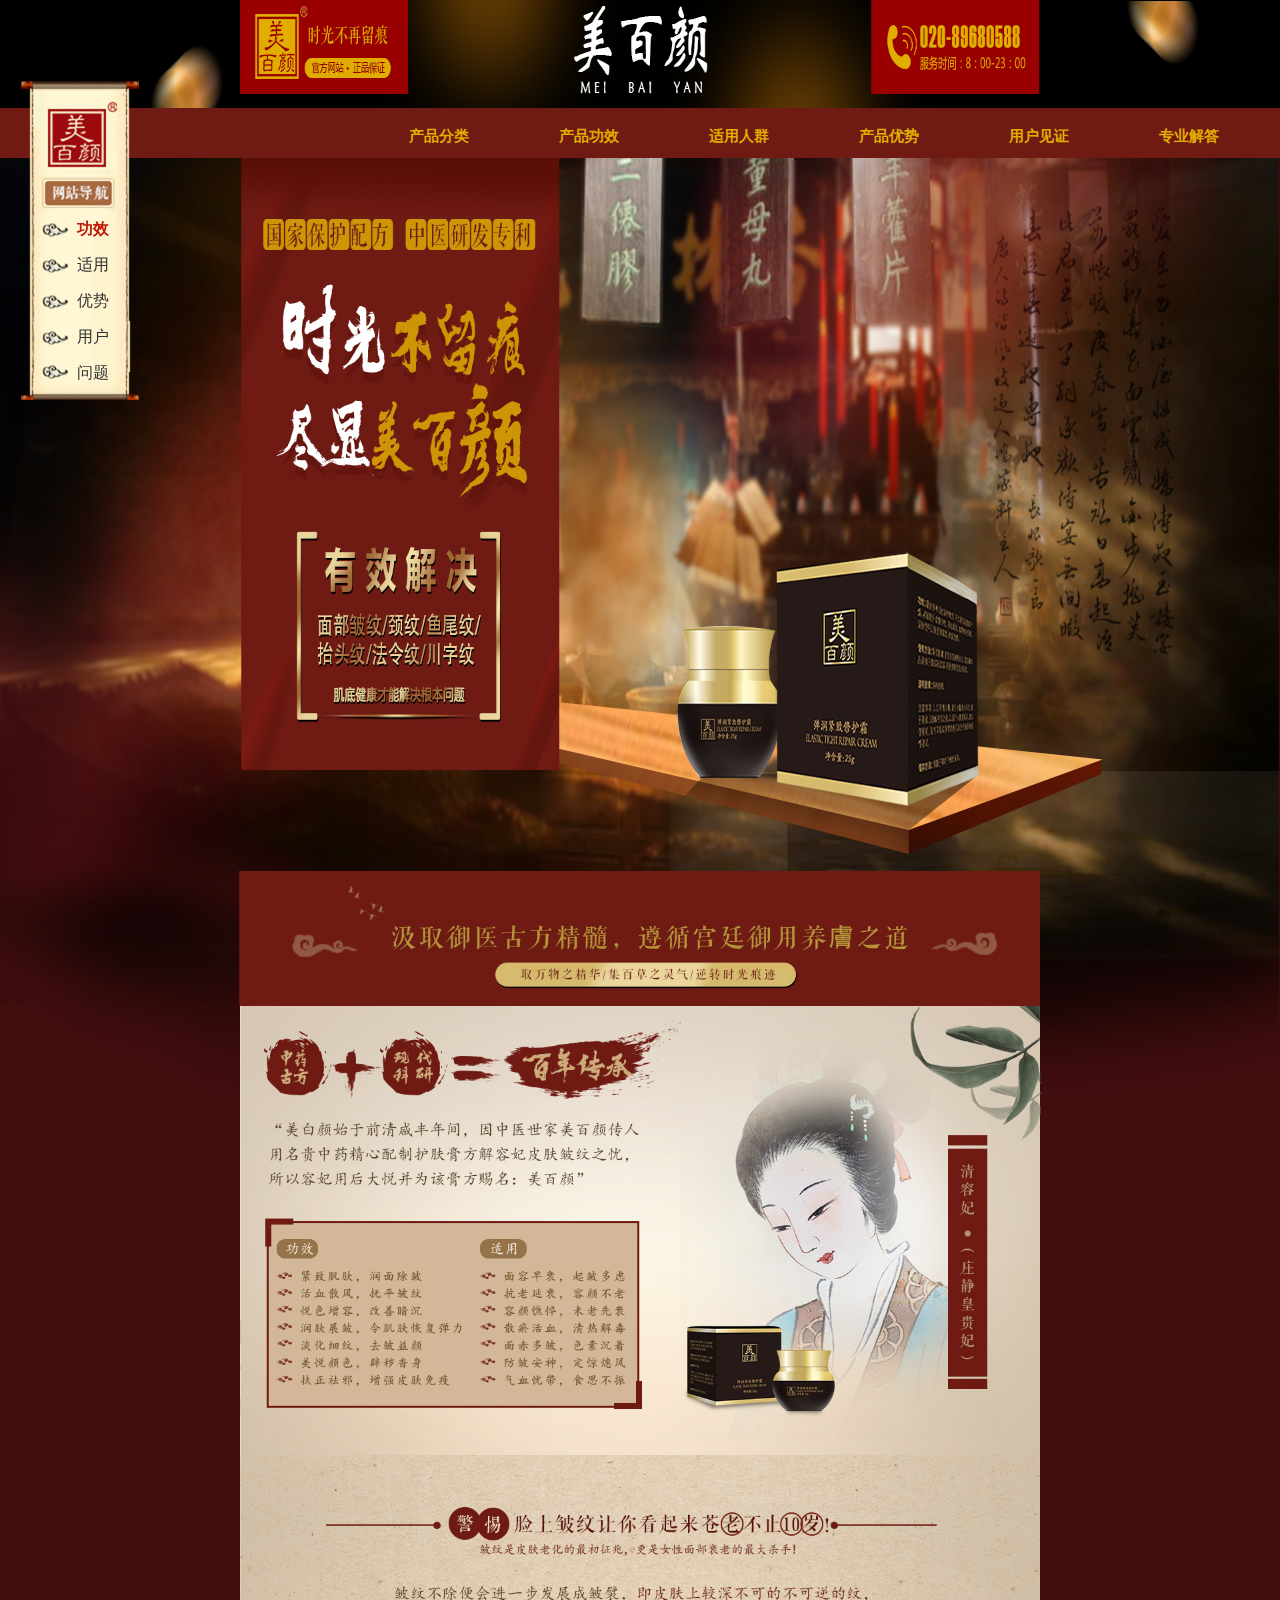
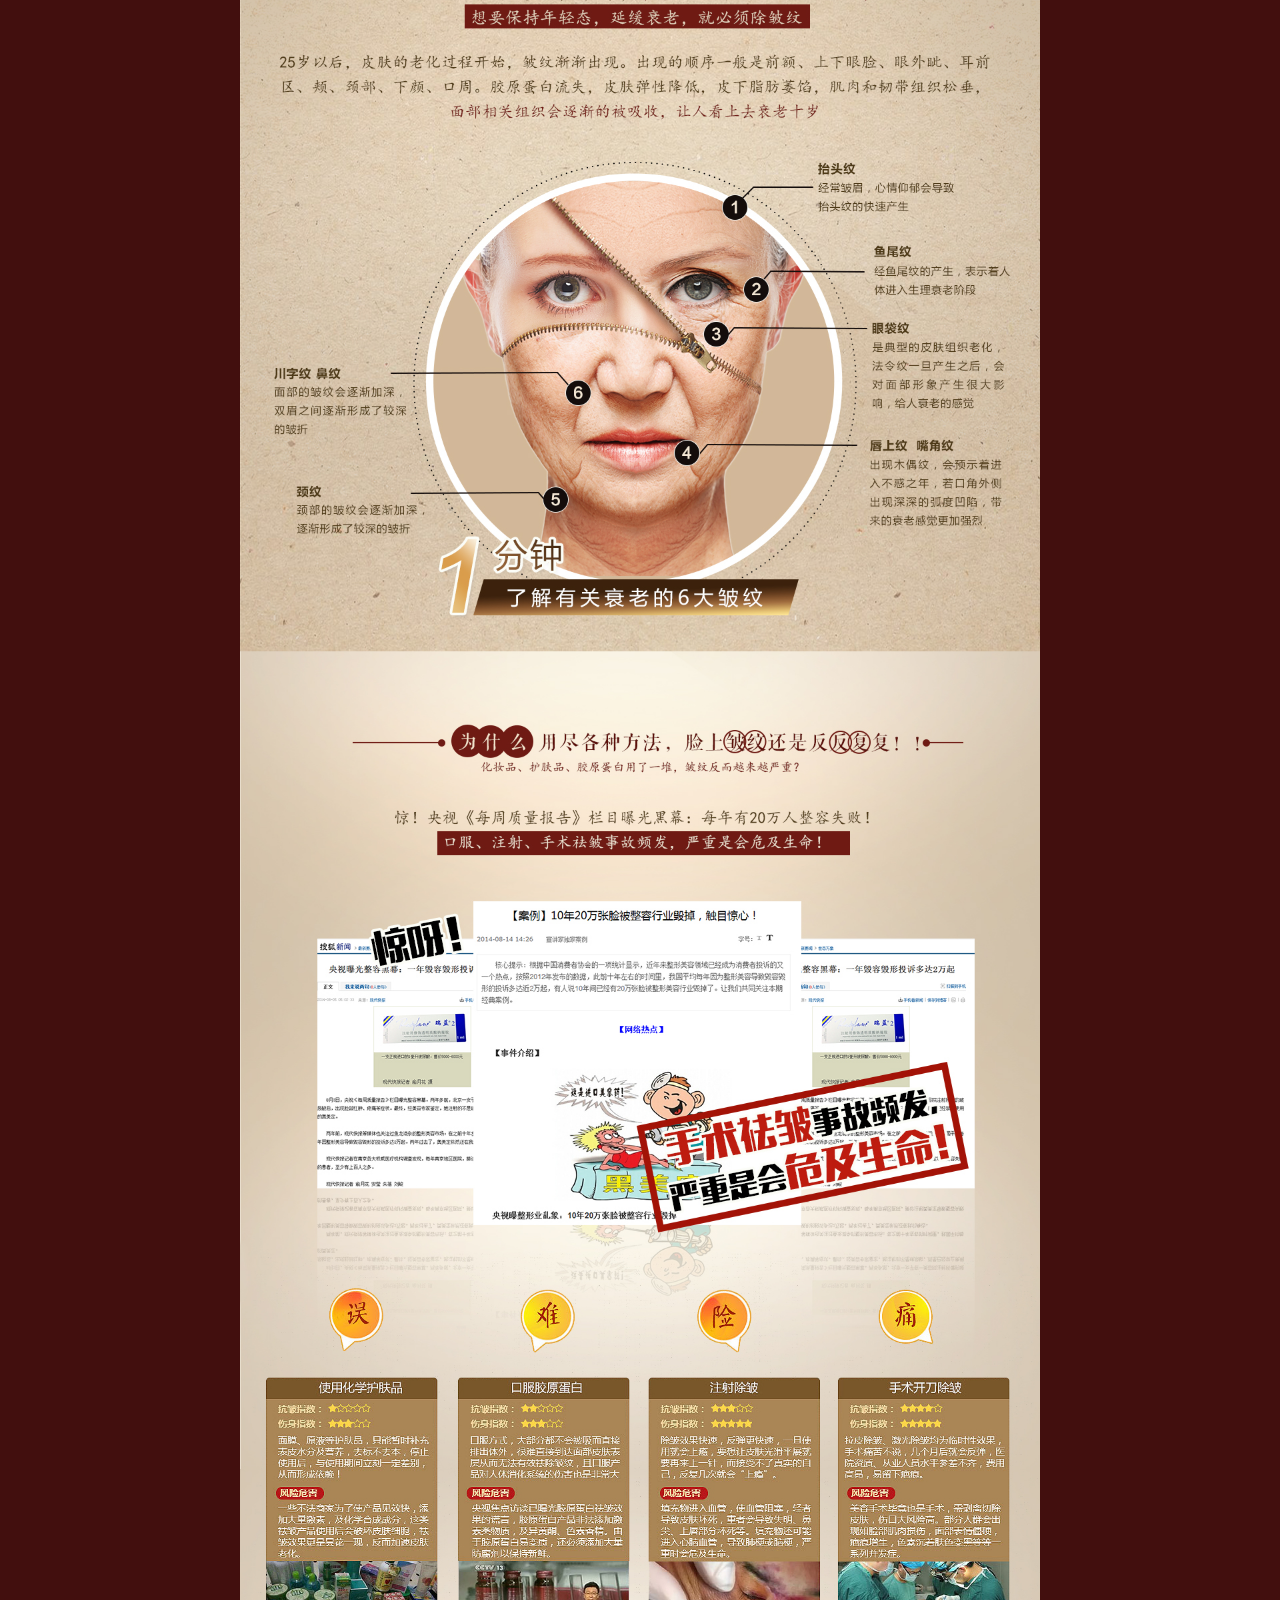
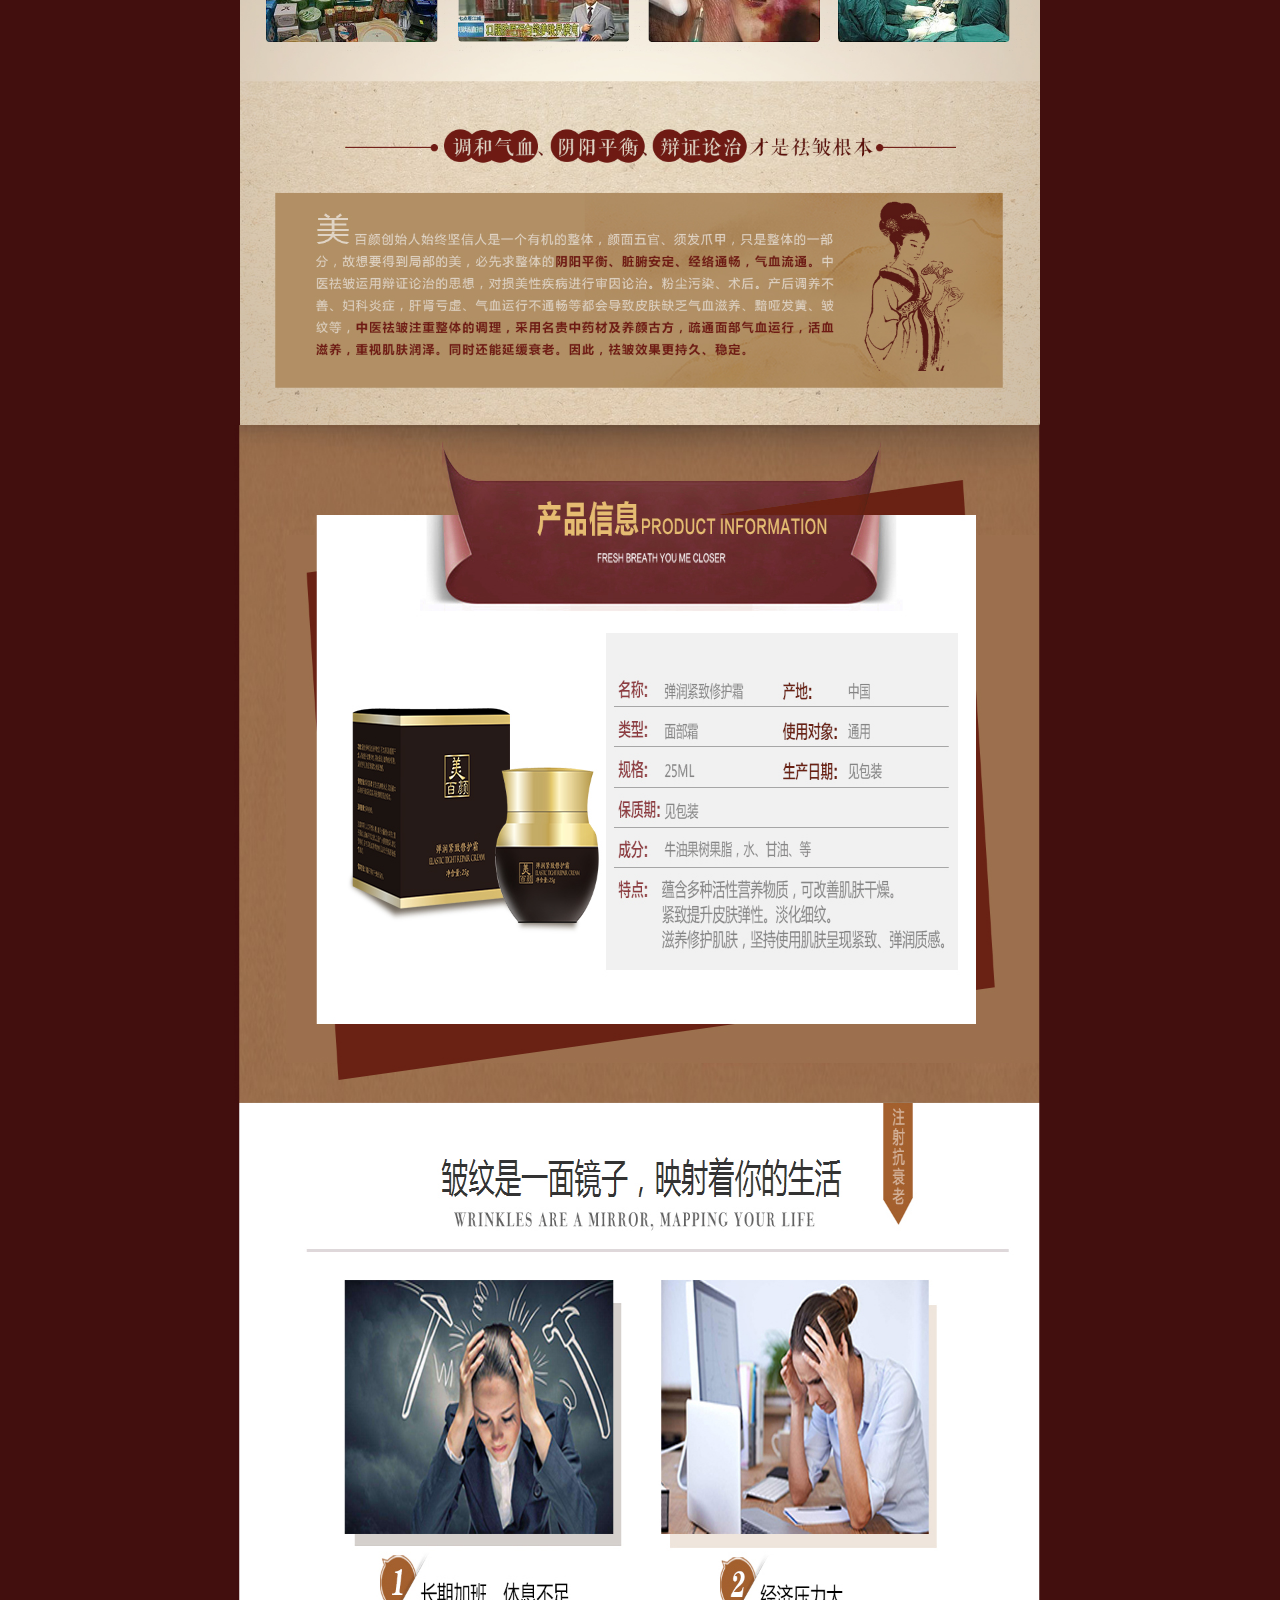
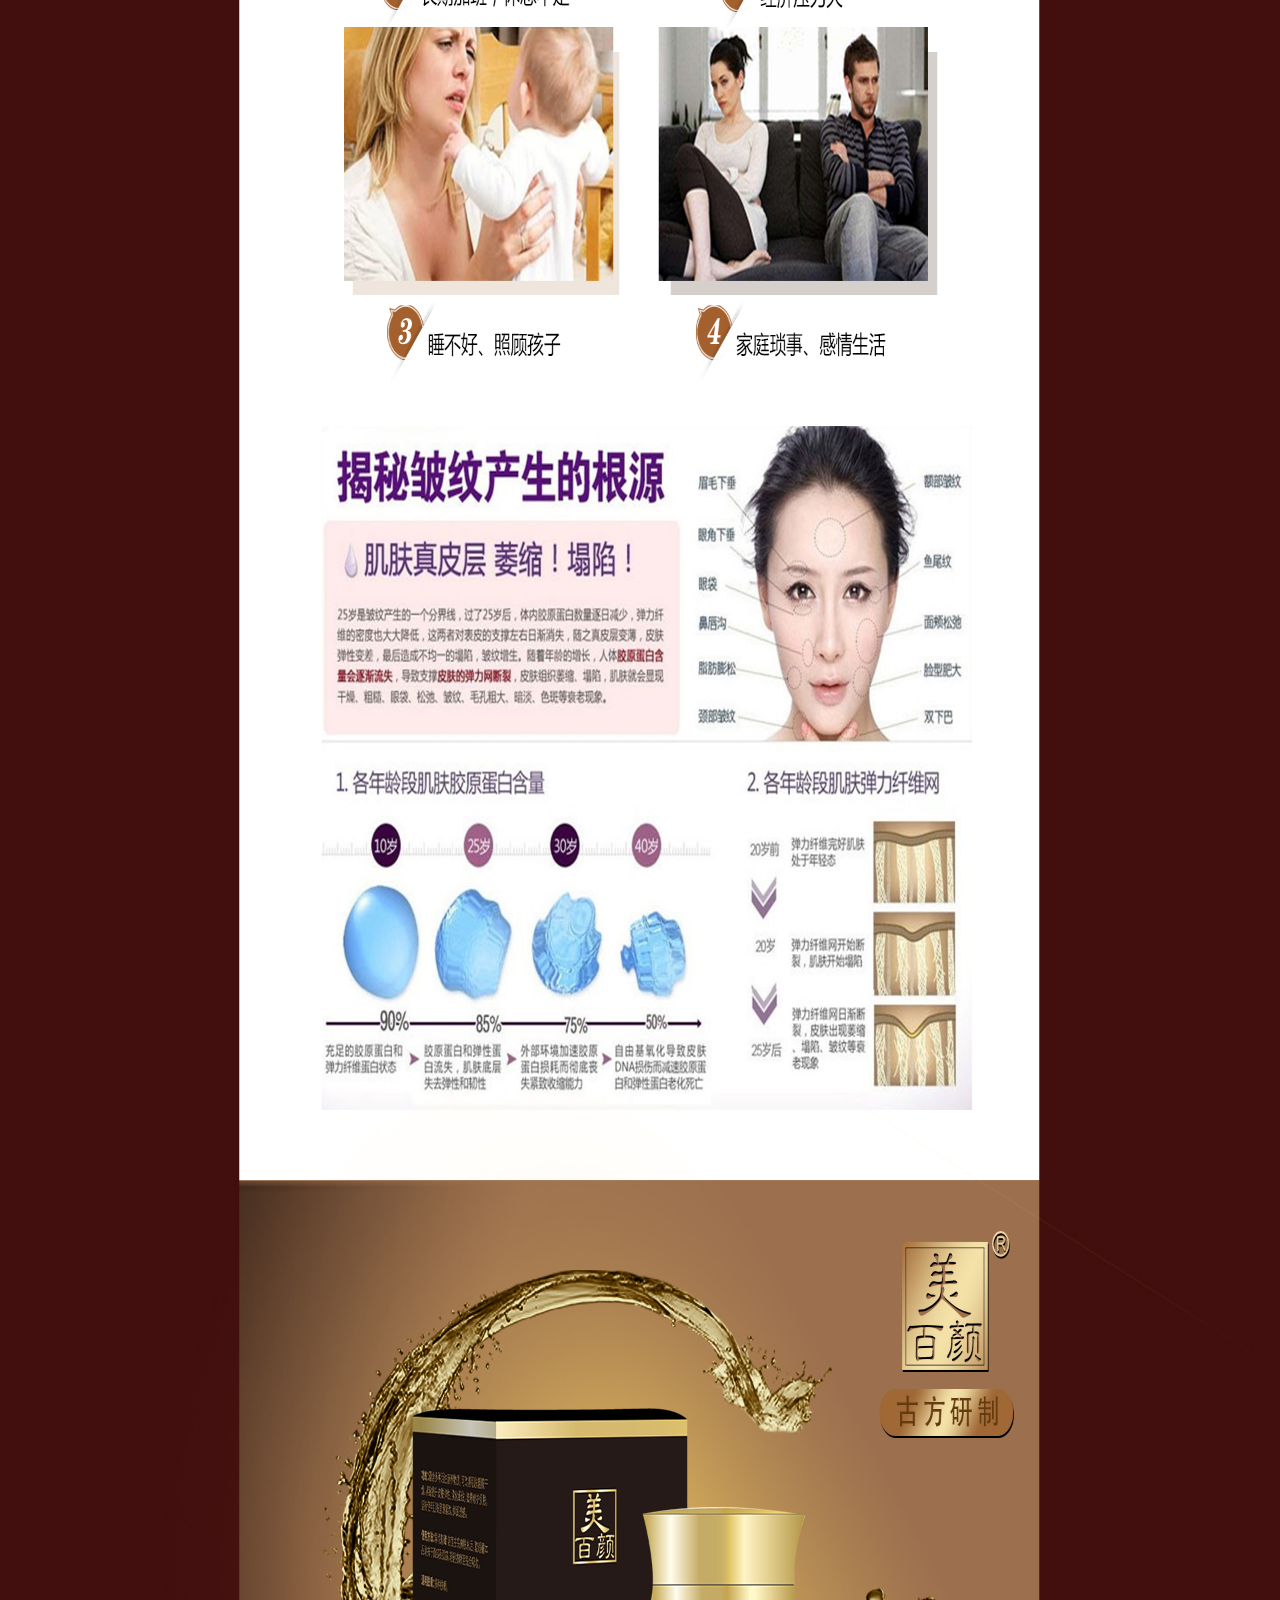
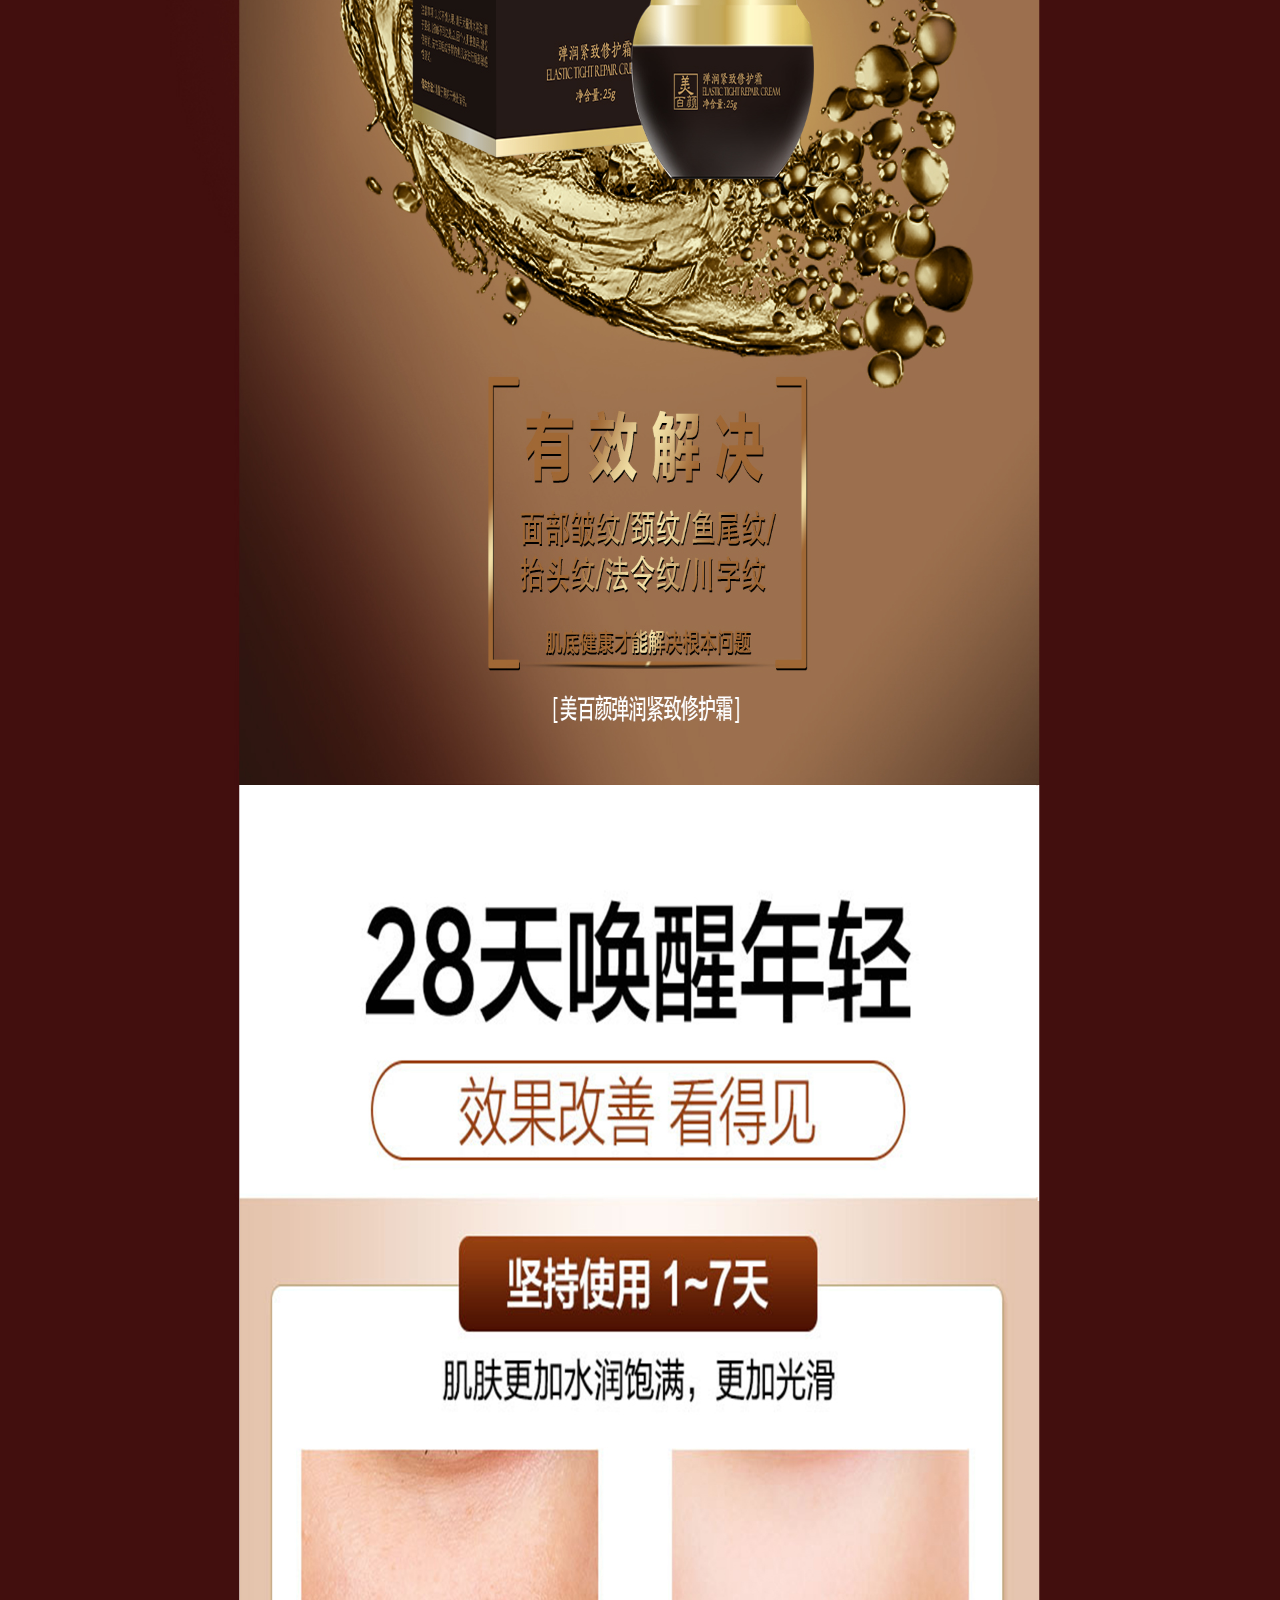
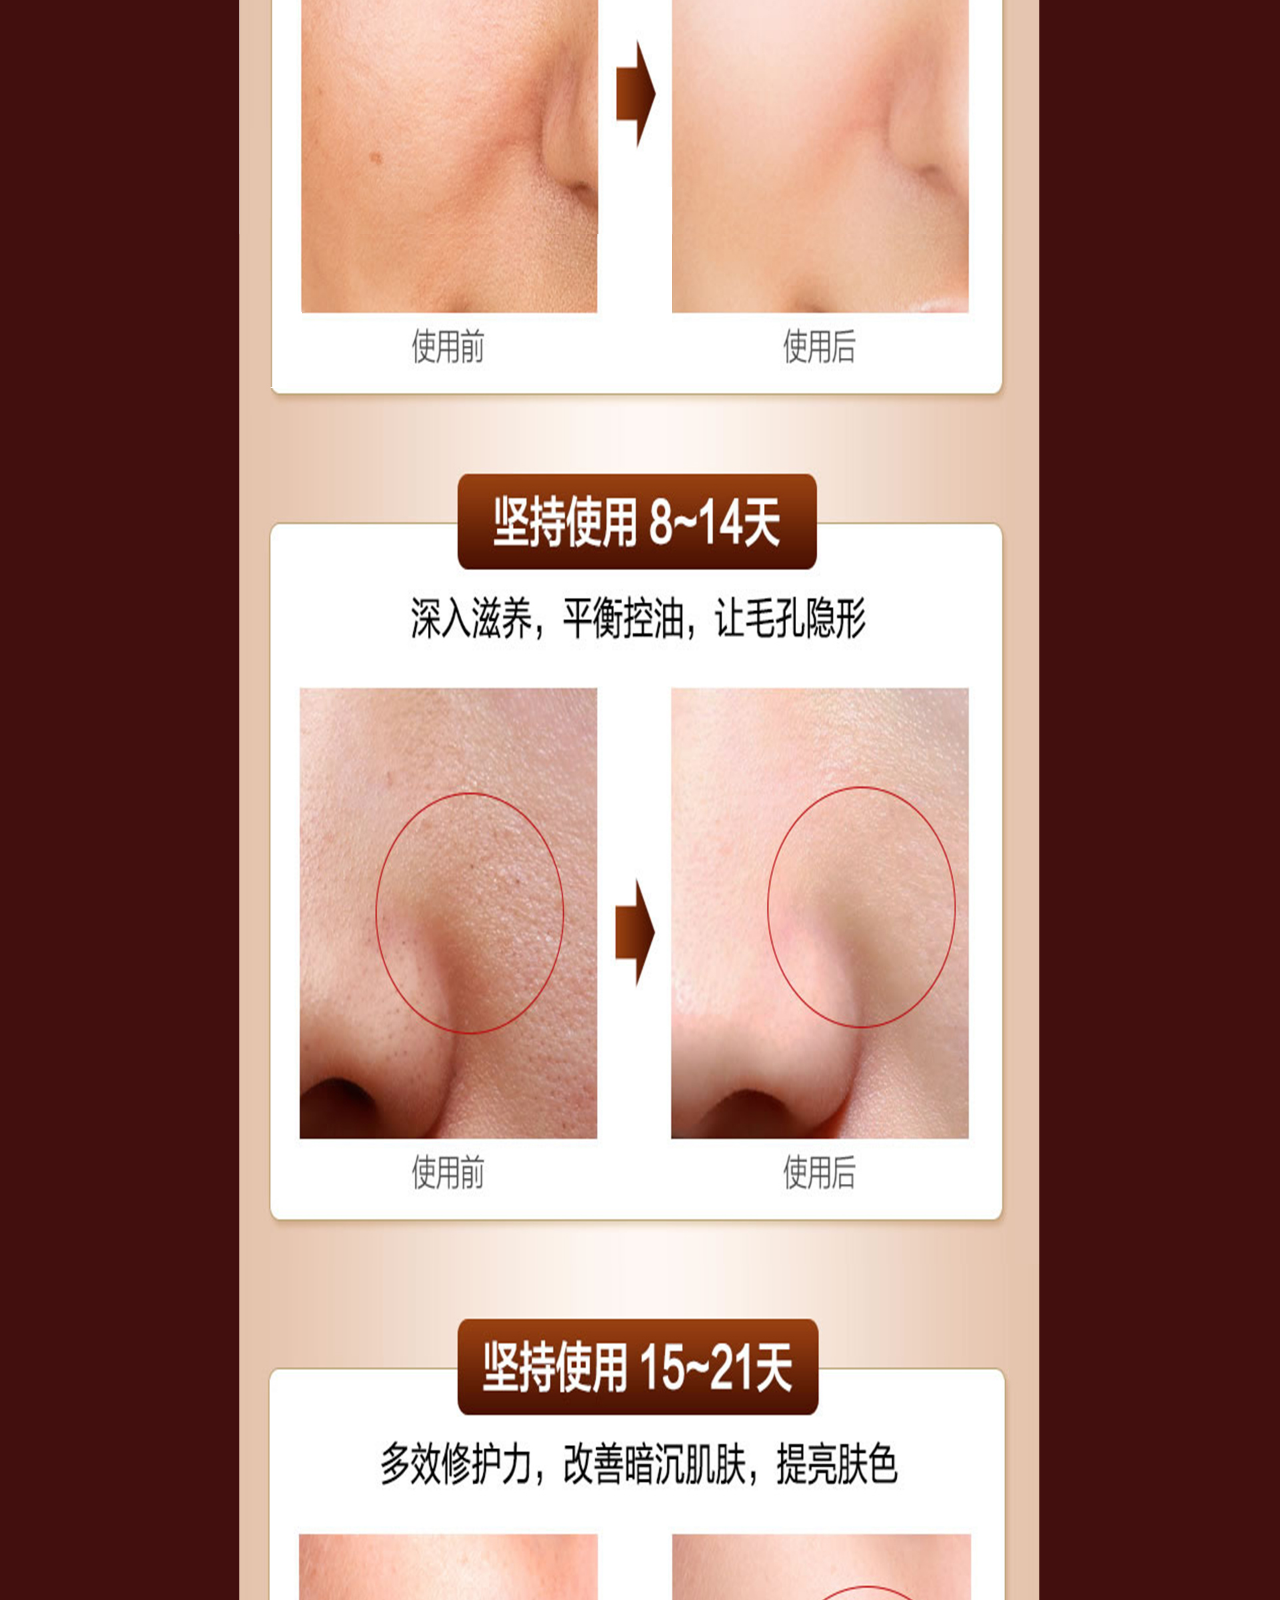
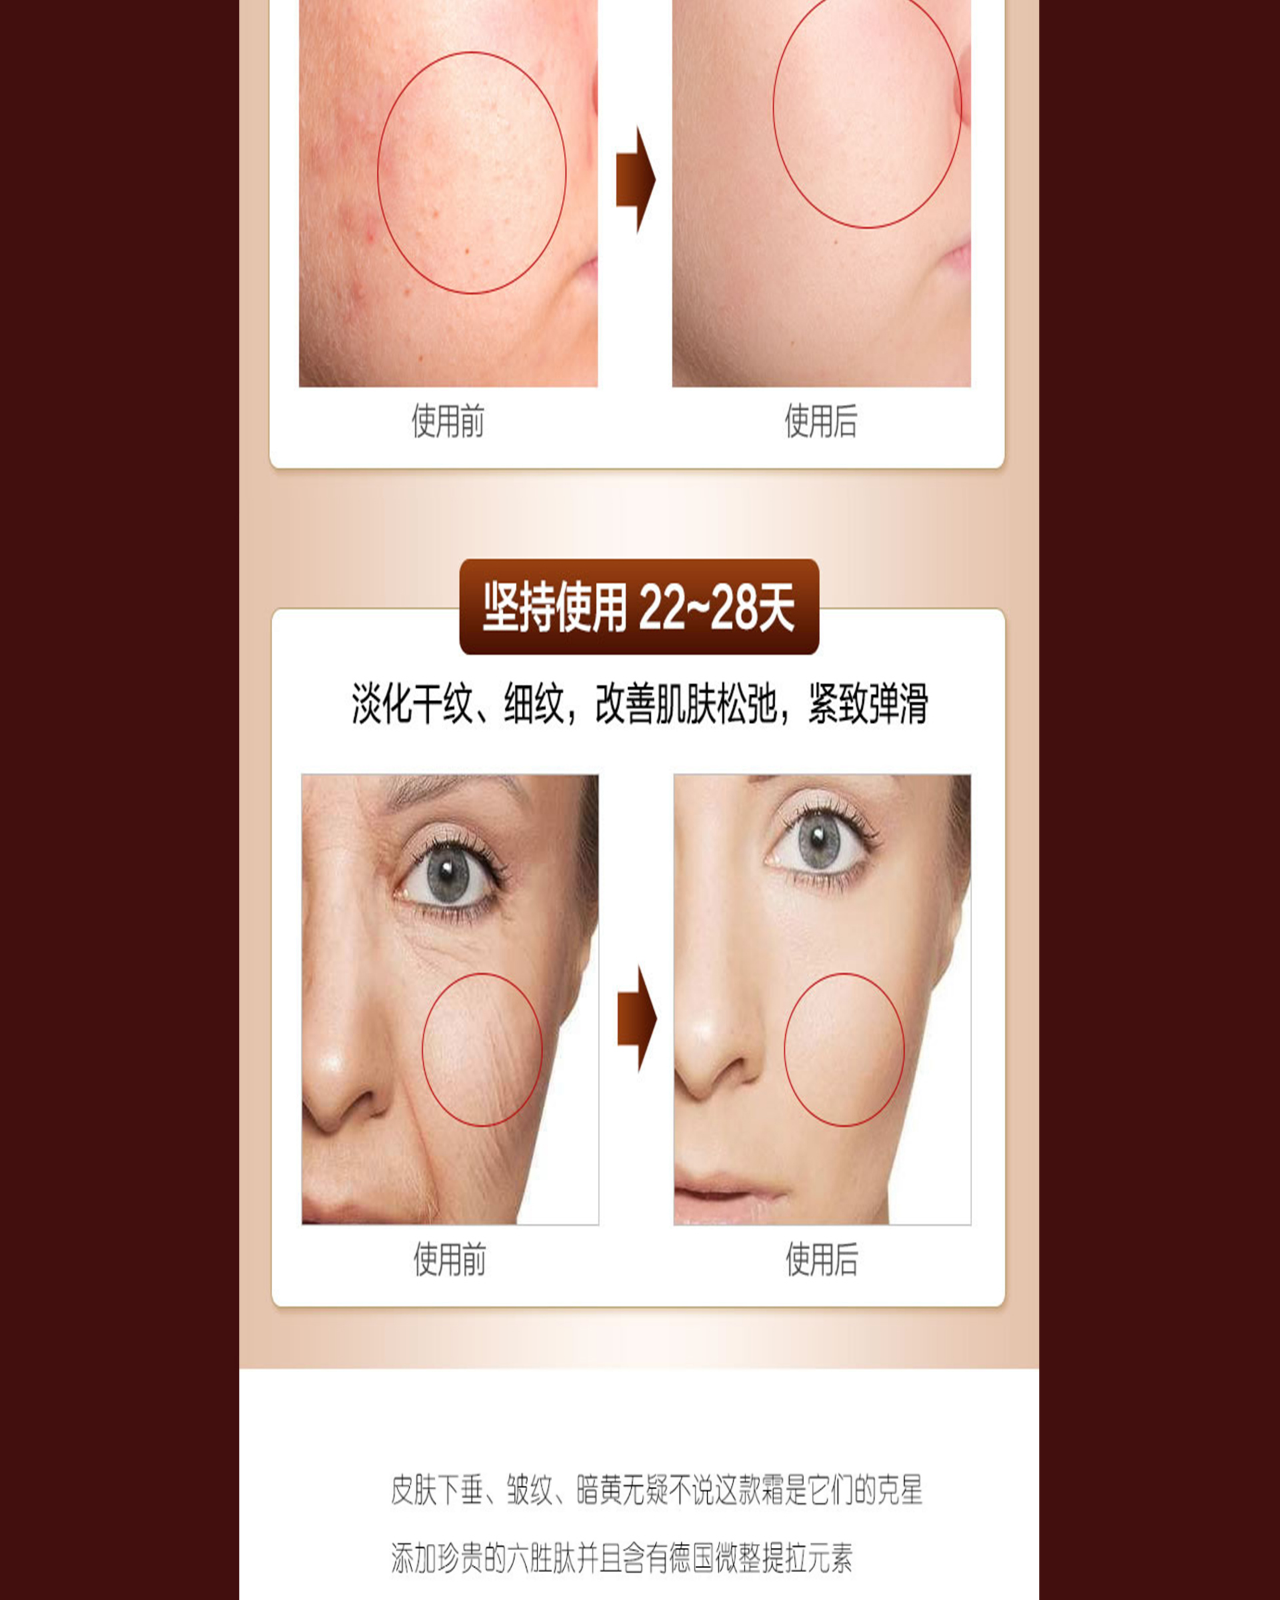
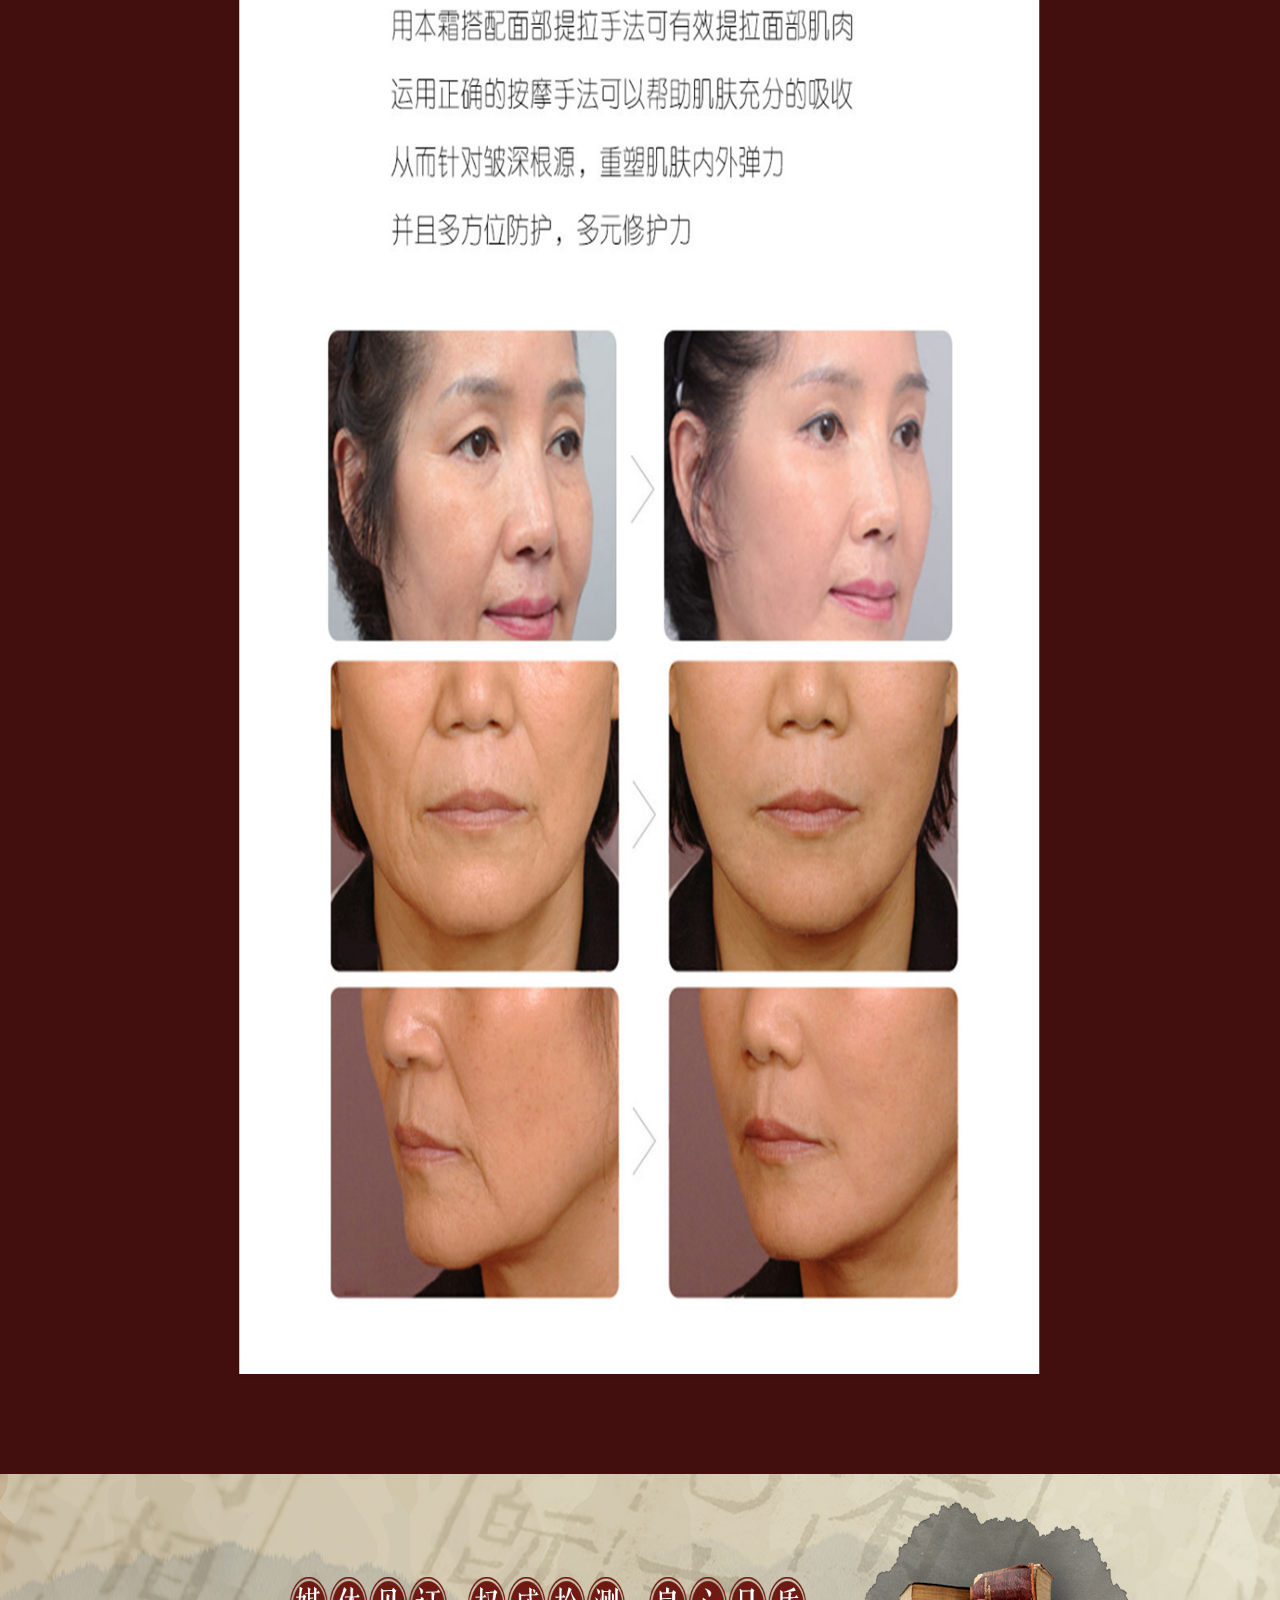
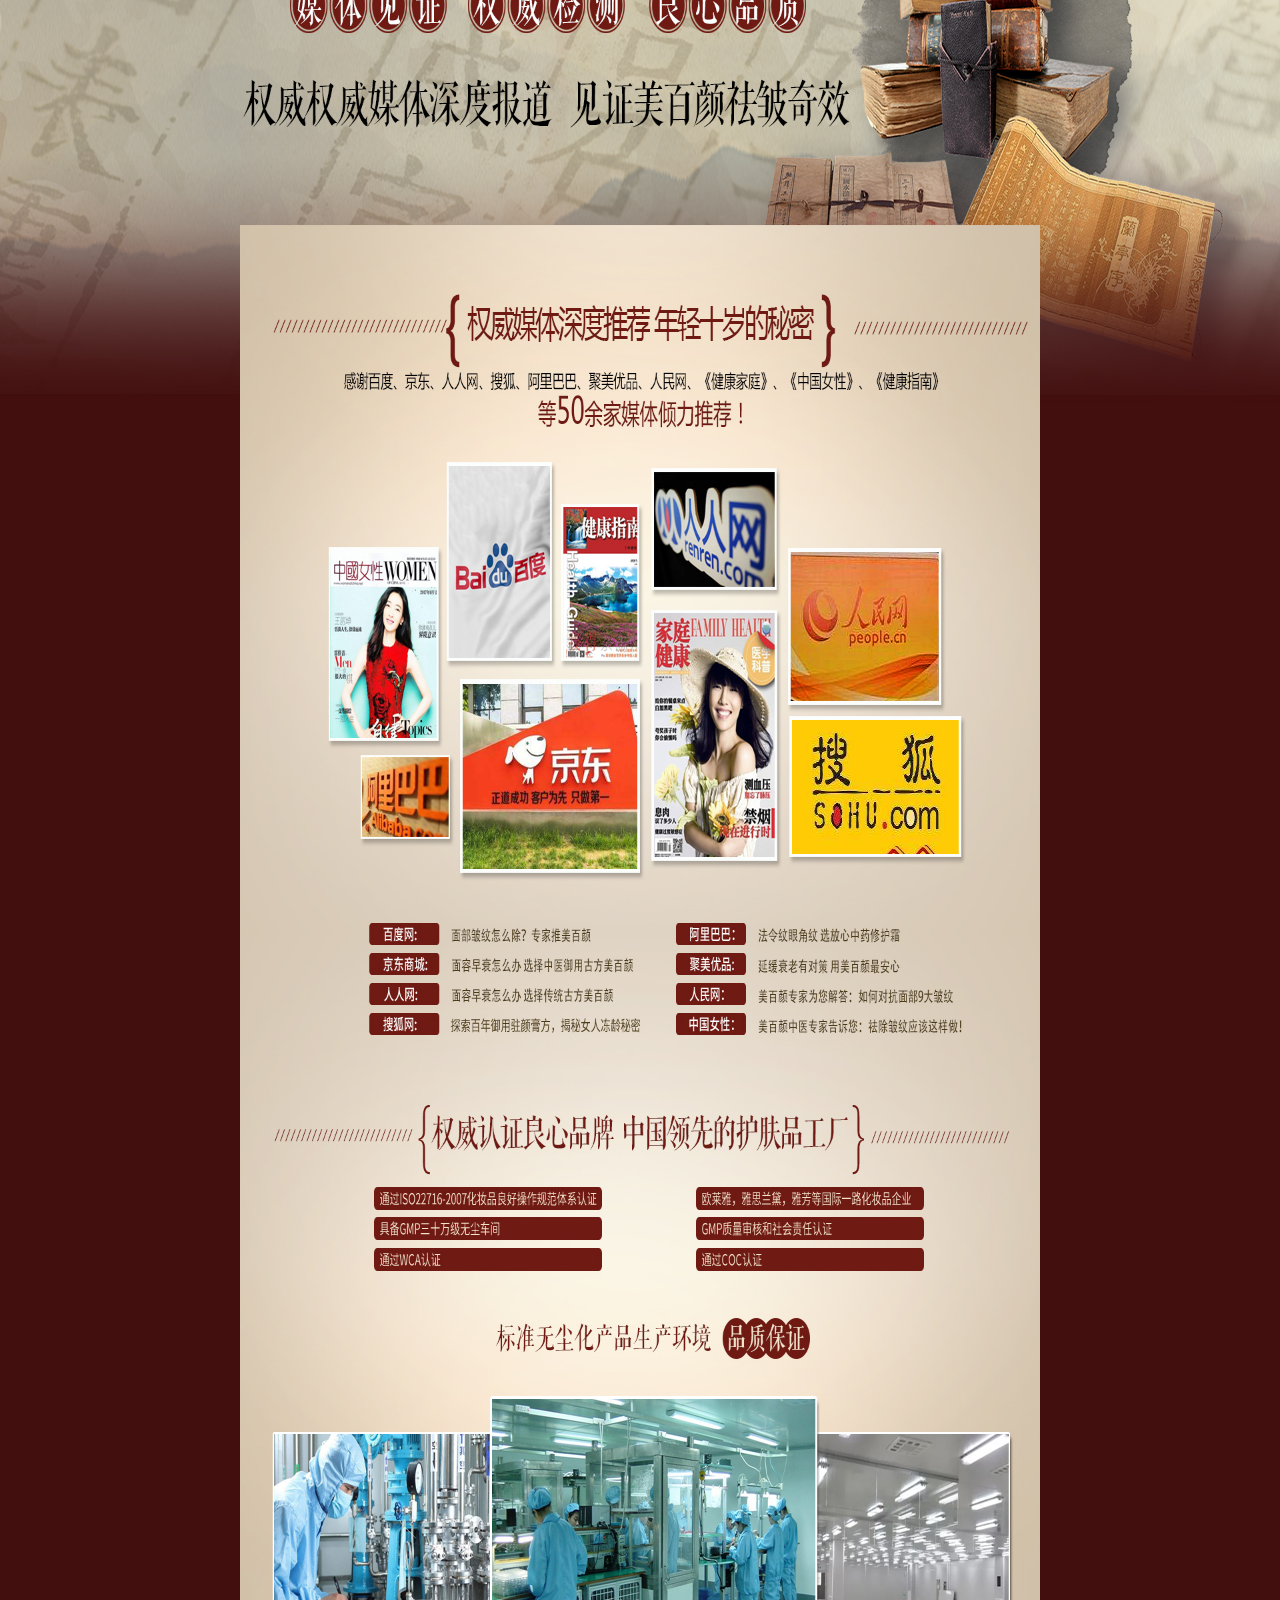
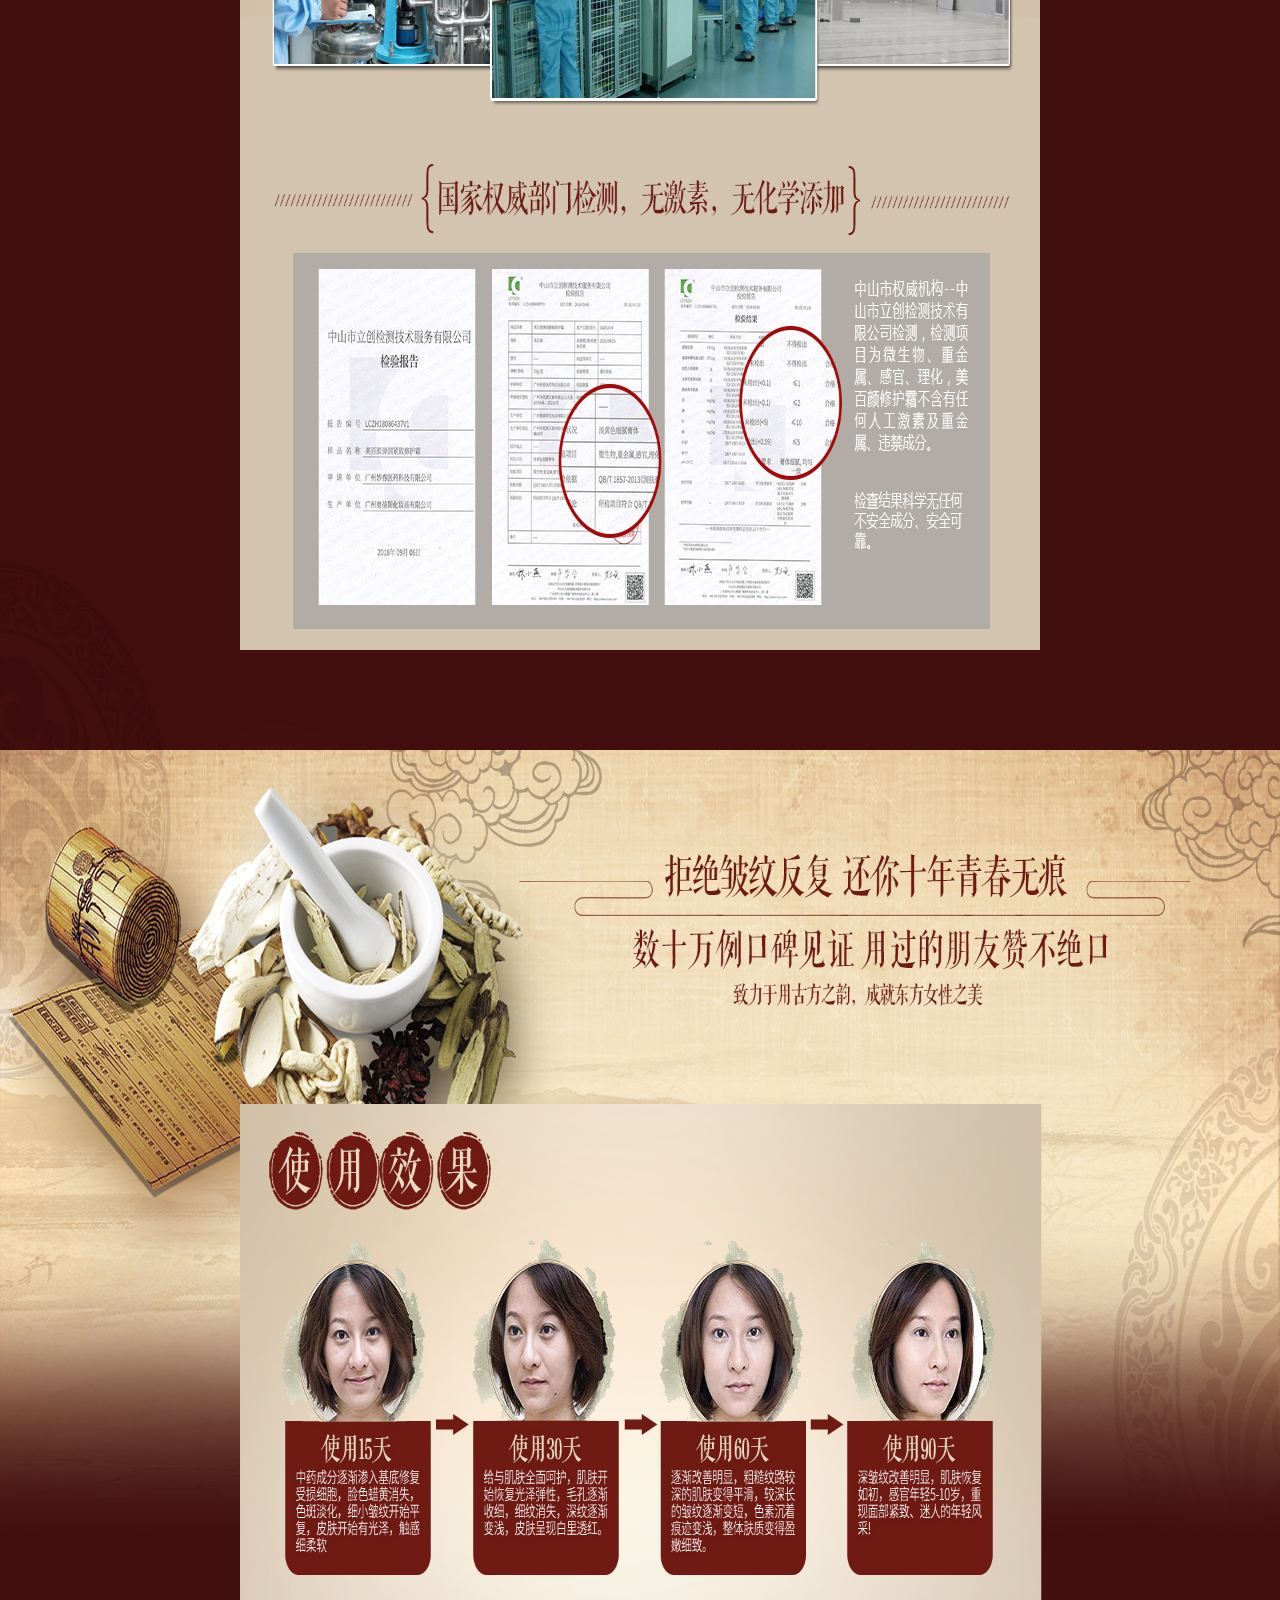
==== commit 4c1d80d8: "*" ====
--- a/pc/home/index.html
+++ b/pc/home/index.html
@@ -22,18 +22,9 @@
     <script src="../public/js/jquery.nav.js" type="text/javascript"></script>
     <script src="../public/js/jquery.scrollTo.js" type="text/javascript"></script>
     <script src="../public/js/index.js"></script>
-    <script type="text/javascript">
-        $(function () {
-
-            $('#h_nav').onePageNav({
-                currentClass: 'cur',
-                changeHash: false,
-                scrollOffset: 0,
-                scrollSpeed: 500
-            });
-
-        })
-    </script>
+    
+    
+    <link rel="stylesheet" href="./public/css/index.css">
 
 </head>
 
@@ -65,100 +56,12 @@
             <div class="qy_headbd">
                 <!-- qy_top end -->
                 <div class="qy_hd">
-                    <div class="qy_logo">
-                        <!-- <a href="#"><img src="logo.png"></a> -->
-                    </div>
-                    <div class="qy_hdcont">
-                        <div class="qyinfunheads">
-                        </div>
-                    </div>
-        
+                    <img class="lazy" src="../public/img/A-2_01.jpg" alt="" data-original="../public/img/A-2_01.jpg">
                 </div>
                 <!-- qy_hd end -->
                 <div class="qy_menu">
                     <div id="Z_TypeList" class="Z_TypeList">
-                        <!-- <h1 class="title">产品分类</h1> -->
-                        <div class="Z_MenuList" style="display:none;">
-                            <div class="Z_MenuTit">
-                            </div>
-                            <ul>
-        
-                                <div class="Z_MenuTit">
-                                    <h2 class="qy_png">特惠套餐</h2>
-                                </div>
-                                <li class="list-item3">
-                                    <div class="item-box">
-                                        <h3>美面颜抗皱霜 一周期</h3>
-                                    </div>
-                                </li>
-                                <li class="list-item3">
-                                    <div class="item-box">
-                                        <h3>美面颜抗皱霜 二周期</h3>
-                                    </div>
-                                </li>
-                                <li class="list-item3">
-                                    <div class="item-box">
-                                        <h3>美面颜抗皱霜 三周期 </h3>
-                                    </div>
-                                </li>
-        
-                                <li class="list-item3">
-                                    <div class="item-box">
-                                        <h3>美面颜抗皱霜 四周期 </h3>
-                                    </div>
-                                </li>
-        
-                                <li class="list-item3">
-                                    <div class="item-box">
-                                        <h3>美面颜抗皱霜 闺蜜装</h3>
-                                    </div>
-                                </li>
-        
-                            </ul>
-                        </div>
-                        <div class="Z_SubList" style="top: 101px; left: 200px; opacity: 1; display: none;">
-                            <div class="subView clearfix" rel="450" style="display: none;">
-                                <ul class="subItem-fl">
-                                    <li>
-                                        <a title="" href="#dg"><img alt="" src="../public/img/index_106.jpg" width="950"></a>
-                                    </li>
-                                </ul>
-        
-                            </div>
-                            <div class="subView clearfix" rel="514" style="display: block;">
-                                <ul class="subItem-fl">
-                                    <li>
-                                        <a title="" href="#dg"><img alt="" src="../public/img/index_107.jpg" width="950"></a>
-                                    </li>
-                                </ul>
-        
-                            </div>
-                            <div class="subView clearfix" rel="445" style="display: none;">
-                                <ul class="subItem-fl">
-                                    <li>
-                                        <a title="" href="#dg"><img alt="" src="../public/img/index_108.jpg" width="950"></a>
-                                    </li>
-                                </ul>
-        
-                            </div>
-        
-                            <div class="subView clearfix" rel="505" style="display: none;">
-                                <ul class="subItem-fl">
-                                    <li>
-                                        <a title="" href="#dg"><img alt="" src="../public/img/index_109.jpg" width="950"></a>
-                                    </li>
-                                </ul>
-                            </div>
-        
-                            <div class="subView clearfix" rel="505" style="display: none;">
-                                <ul class="subItem-fl">
-                                    <li>
-                                        <a title="" href="#dg"><img alt="" src="../public/img/index_110.jpg" width="950"></a>
-                                    </li>
-                                </ul>
-                            </div>
-        
-                        </div>
+                       
                     </div>
                     <!-- Z_TypeList end -->
                     <nav>
@@ -207,8 +110,8 @@
                             <li class="f-nav"><a class="color" href="#ys">产品优势</a></li>
                             <li class="f-nav"><a class="color" href="#yh">用户见证</a></li>
                             <li class="f-nav"><a class="color" href="#wt">专业解答</a></li>
-                            <li class="f-nav"><a class="color" href="javascript:;">授权查询</a></li>
-                            <li class="f-nav"><a class="color" href="javascript:;">防伪查询</a></li>
+                            <li class="f-nav"><a class="color" href="../sq/index.html">授权查询</a></li>
+                            <li class="f-nav"><a class="color" href="../fake/index.html">防伪查询</a></li>
                         </ul>
                     </nav>
                     <!-- qy_nav end -->
@@ -225,6 +128,7 @@
         <div class="us_header">
             <!-- _header_area start -->
             <div class="us_header_area">
+                <img class="lazy" data-original="./public/img/A-2_02.jpg" src="./public/img/A-2_02.jpg" alt="">
             </div>
             <!-- header_area end -->
         </div>
@@ -235,16 +139,93 @@
     <section>
         <div class="Wrapper">
         
-            <div class="wrapper lazy">
-               <img src="../public/img/wrapper.png" alt="">
-            </div>
-            <div class="gx lazy" id="gx">
-                <img src="../public/img/gx.png" alt="">
-            </div>
-            <div class="sy lazy" id="sy">
-                <img src="../public/img/sy.png" alt="">
-            </div>
-            
+            <div class="wrapper">
+                <div>
+                    <img class="lazy" data-original="./public/img/A-2_03.jpg" alt="" src="./public/img/A-2_03.jpg">
+                    <img class="lazy" data-original="./public/img/A-2_04.jpg" alt="" src="./public/img/A-2_04.jpg">
+                    <img class="lazy" data-original="./public/img/A-2_05.jpg" alt="" src="./public/img/A-2_05.jpg">
+                    <img class="lazy" data-original="./public/img/A-2_06.jpg" alt="" src="./public/img/A-2_06.jpg">
+                    <img class="lazy" data-original="./public/img/A-2_07.jpg" alt="" src="./public/img/A-2_07.jpg">
+                    <img class="lazy" data-original="./public/img/A-2_08.jpg" alt="" src="./public/img/A-2_08.jpg">
+                </div>
+                 <!-- gx -->
+                <div class="gx" id="gx">
+                    <img class="lazy gx01" data-original="./public/img/A-2_09.jpg" alt="" src="./public/img/A-2_09.jpg">
+                    <img class="lazy gx02" data-original="./public/img/A-2_10.jpg" alt="" src="./public/img/A-2_10.jpg">
+                    <img class="lazy gx03" data-original="./public/img/A-2_11.jpg" alt="" src="./public/img/A-2_11.jpg">
+                </div>
+                <!-- sy -->
+                <div class="sy" id="sy">
+                    <img class="lazy sy01" data-original="./public/img/A-2_12.jpg" alt="" src="./public/img/A-2_12.jpg">
+                    <img class="lazy sy02" data-original="./public/img/A-2_13.jpg" alt="" src="./public/img/A-2_13.jpg">
+                    <img class="lazy sy03" data-original="./public/img/A-2_14.jpg" alt="" src="./public/img/A-2_14.jpg">
+                    <img class="lazy sy04" data-original="./public/img/A-2_15.jpg" alt="" src="./public/img/A-2_15.jpg">
+                    <img class="lazy sy05" data-original="./public/img/A-2_16.jpg" alt="" src="./public/img/A-2_16.jpg">
+                    <img class="lazy sy06" data-original="./public/img/A-2_17.jpg" alt="" src="./public/img/A-2_17.jpg">
+                    <img class="lazy sy07" data-original="./public/img/A-2_18.jpg" alt="" src="./public/img/A-2_18.jpg">
+                    <img class="lazy sy08" data-original="./public/img/A-2_19.jpg" alt="" src="./public/img/A-2_19.jpg">
+                    <img class="lazy sy09" data-original="./public/img/A-2_20.jpg" alt="" src="./public/img/A-2_20.jpg">
+                    <img class="lazy sy10" data-original="./public/img/A-2_21.jpg" alt="" src="./public/img/A-2_21.jpg">
+                    
+                </div>
+                <!-- ys -->
+                <div class="product">
+                    <div class="ys" id="ys">
+                        <img class="lazy ys01" data-original="./public/img/c_01.jpg" alt="" src="./public/img/c_01.jpg">
+                        <img class="lazy ys02" data-original="./public/img/c_02.jpg" alt="" src="./public/img/c_02.jpg">
+                        <img class="lazy ys03" data-original="./public/img/c_03.jpg" alt="" src="./public/img/c_03.jpg">
+                        <img class="lazy ys04" data-original="./public/img/c_04.jpg" alt="" src="./public/img/c_04.jpg">
+                        <img class="lazy ys05" data-original="./public/img/c_05.jpg" alt="" src="./public/img/c_05.jpg">
+                        <img class="lazy ys06" data-original="./public/img/c_06.jpg" alt="" src="./public/img/c_06.jpg">
+                    
+                    </div>
+                </div>
+                <!-- xg effect -->
+                <div class="effect">
+                    <div class="xg" id="xg">
+                        <img class="lazy xg01" data-original="./public/img/c_07.jpg" alt="" src="./public/img/c_07.jpg">
+                        <img class="lazy xg02" data-original="./public/img/c_08.jpg" alt="" src="./public/img/c_08.jpg">
+                        <img class="lazy xg03" data-original="./public/img/c_09.jpg" alt="" src="./public/img/c_09.jpg">
+                        <img class="lazy xg04" data-original="./public/img/c_10.jpg" alt="" src="./public/img/c_10.jpg">
+                        <img class="lazy xg05" data-original="./public/img/c_11.jpg" alt="" src="./public/img/c_11.jpg">
+                        <img class="lazy xg06" data-original="./public/img/c_12.jpg" alt="" src="./public/img/c_12.jpg">
+                        <img class="lazy xg07" data-original="./public/img/c_13.jpg" alt="" src="./public/img/c_13.jpg">
+                        
+                    </div>
+                </div>
+                <!-- yh -->
+                <div class="user">
+                    <div class="yh" id="yh">
+                        <img class="lazy yh01" data-original="./public/img/c_14.jpg" alt="" src="./public/img/c_14.jpg">
+                        <img class="lazy yh02" data-original="./public/img/c_15.jpg" alt="" src="./public/img/c_15.jpg">
+                        <img class="lazy yh03" data-original="./public/img/c_16.jpg" alt="" src="./public/img/c_16.jpg">
+                        <img class="lazy yh04" data-original="./public/img/c_17.jpg" alt="" src="./public/img/c_17.jpg">
+                        
+                    </div>
+                </div>
+                <!-- wt -->
+                <div class="problem">
+                    <div class="wt" id="wt">
+                        <img class="lazy wt01" data-original="./public/img/c_18.jpg" alt="" src="./public/img/c_18.jpg">
+
+                    </div>
+                </div>
+                <!-- price -->
+                <div class="price">
+                    <div class="jg-price" id="price">
+                        <img class="lazy pr01" data-original="./public/img/c_19.jpg" alt="" src="./public/img/c_19.jpg">
+                        <img class="lazy pr02" data-original="./public/img/c_20.jpg" alt="" src="./public/img/c_20.jpg">
+                        <img class="lazy pr03" data-original="./public/img/c_21.jpg" alt="" src="./public/img/c_21.jpg">
+                        <img class="lazy pr04" data-original="./public/img/c_22.jpg" alt="" src="./public/img/c_22.jpg">
+
+                    </div>
+                </div>
+                <!-- footer -->
+                <div class="footer">
+                    <img class="lazy foot" src="../public/img/c_23.jpg" alt="" data-original="../public/img/c_23.jpg">
+                </div>
+            </div>
+           
             <!-- 评论区内容 -->
             <!-- <div class="wrapper">
                 <div class="top_area5">
@@ -252,8 +233,6 @@
                         <iframe src="../iframe/index.html" width="100%" height="900" marginheight="0" marginwidth="0"
                             frameborder="0" scrolling="no"></iframe>
                     </div>
-        
-        
                 </div>
             </div> -->
         
@@ -472,23 +451,17 @@
             </div> -->
         </div>
     </section>
-    <section>
-        <!-- <div class="wrapper2">
-            <div class="wrapper3">
-            </div>
-        </div> -->
-    </section>
     
     <!-- wrapper 内容区 e -->
 
     <!-- f_main 底部官网授权 s -->
     <!-- <footer>
-        <div class="f_main">
+        <div class="f_main lazy">
             <div class="i_foot clear">
                 <div class="w980 foot_nav">
                     <div class="i_foot clear">
                         <div class="w980 foot_nav">
-                            <p><img img width="1200" src="../public/img/index_113.jpg" /></p>
+                            <p><img img width="1200" src="../public/img/footer0.png" /></p>
                         </div>
                         <div class="w980">
                             <div class="copyright">
@@ -507,13 +480,13 @@
         <div class="clear blank10"></div>
         <div class="end2"> </div>
         
-    </footer>
-     -->
+    </footer> -->
+    
     <!-- f_main 底部官网授权 e -->
 
     <!-- scrollTop s -->
-    <div class="scrollTop"> 
-        <div class="fixed_bottom_tm">
+    <!-- <div class="scrollTop"> 
+        <div class="fixed_bottom_tm lazy">
             <div class="ex">
                 <div class="v1">
                     <div id="hottitle" class="nav2_1">
@@ -530,22 +503,40 @@
                     </div>
                     <div class="p3">
                         <a href="javascript:;">
-                        <img src="../public/img/bottom_1_03.png" border="0" /></a>
+                        <img class="lazy" src="../public/img/bottom_1_03.png" border="0"  data-original="../public/img/bottom_1_03.png"/></a>
                     </div>
 
                     <div class="p2">
                         <a target="_blank" href="javascript:;">
-                        <img src="../public/img/bottom_2_03.png" border="0" /></a>
+                        <img class="lazy" src="../public/img/bottom_2_03.png" border="0" data-original="../public/img/bottom_2_03.png"/></a>
                     </div>
                     <div class="r"><a href="#top">
-                        <img src="../public/img/top_03.jpg" border="0" /></a>
+                        <img class="lazy" src="../public/img/top_03.jpg" border="0" data-original="../public/img/top_03.jpg"/></a>
                     </div>
                 </div>
 
             </div>
 
         </div>
-    </div>
+    </div> -->
+    <!-- <div class="Top">
+        <div class="button">
+            <a href="#top">
+                <img class="button-img" src="../public/img/top_03.jpg" border="0" data-original="../public/img/top_03.jpg"/>
+            </a>
+        </div>
+    </div> -->
     <!-- scrollTop e -->
-
+</body>
+<script type="text/javascript">
+    $(function () {
+
+        $('#h_nav').onePageNav({
+            currentClass: 'cur',
+            changeHash: false,
+            scrollOffset: 0,
+            scrollSpeed: 500
+        });
+    })
+</script>
 </html>
--- a/pc/public/css/style.css
+++ b/pc/public/css/style.css
@@ -1,6 +1,7 @@
 @charset "UTF-8";
 /*reset 重置*/
-body{font:12px/18px "微软雅黑",arial,sans-serif;color:#2c2c2c; background-color:#420E0E;position:relative;}
+body{ 
+	font:12px/18px "微软雅黑",arial,sans-serif;color:#2c2c2c; background-color:#420E0E;position:relative;}
 *{
 	_position:absolute;
 }
@@ -34,43 +35,10 @@
 
 
 /* 框架 */
-.Wrapper{
-	/* position:relative; */
-	display:flex;
-	display:-webkit-flex;
-	flex-direction:column;
-	justify-content:space-between;
-	align-items:center;
-	flex-wrap:wrap;
-	/* height:6487px; */
-	margin-top:-586px;
-}
-/* .wrapper{ width:100%; height:4131px; position:absolute; z-index:1555; top:-50px;  margin:0 auto;} */
-.wrapper{
-	width:100%;
-	height:4131px;
-	/* background:url(../img/wrapper.png) no-repeat center 500px; */
-	z-index:555;
-	/* position:absolute;
-	top:-589px; */
-	display:flex;
-	display:-webkit-flex;
-	justify-content:center;
-	
-}
-.gx{
-	height:2356px;
-	/* position:absolute; */
-	display:flex;
-	display:-webkit-flex;
-	/* bottom:586px; */
-}
+
 .wrapper_area{ width:1200px; margin:0 auto;}
 .wrapper_title{ width:1200px; margin:0 auto;}
-.us_header{ width:100%; height:1474px; background:url(../img/Banner.png) no-repeat center -143px;
-	z-index:11; 
-}
-.us_header_area{ width:1200px; margin:0 auto;}
+
 .us_footer_area{  margin:0 auto;}
 
 .wrapper2{
@@ -161,7 +129,21 @@
 .STYLE1 {color: #FF0000}
 
 /* f_main 底部 */
-.f_main { margin:0 auto; width:100%;background:url(../img/index_2_84.png) repeat-x center; height:411px;}
+footer{
+	display:flex;
+	display:-webkit-flex;
+	justify-content:center;
+	position:relative;
+}
+.f_main { 
+	width:100%;
+	background:url(../img/footer0.png) no-repeat center center; 
+	height:457px;
+	position:absolute;
+	_position:absolute;
+	top:7128px;
+	/* bottom:-7569px; */
+}
 .i_foot {clear:both;display:block;color:#666;height:411px;position:relative; }
 .i_foot .w980 { background:none; position:relative;}
 .i_foot p {margin:10px 0;}
@@ -255,11 +237,11 @@
 
 /* qy_head */
 .qy_head{ width:100%; background:url(headbg.png) repeat-x; font-size:12px; position:absolute; z-index:110;}
-.qy_headbd{ width:1200px; margin:0 auto; height:163px;}
+.qy_headbd{  margin:0 auto; height:163px;}
 
 /* 头部 */
 
-.qy_head{ background:url(../img/headbg3.png) repeat-x; height:163px;}
+/* .qy_head{ background:url(../img/A-2_01.jpg) repeat-x; height:163px;} */
 .qy_head{ background-repeat:no-repeat; background-position:center center; z-index:111;}
 .qy_logo{ background:none;}
 .qy_logo a{ display:inline-block; width:143px; height:67px;}
@@ -279,6 +261,8 @@
 .qy_menu nav{
 	margin-top:-9px;
 }
+
+/* mydropdown */
 .f-content{
 	width:410px;
 	height:256px;
@@ -287,7 +271,7 @@
     background: #f5f5f5;
 	position: absolute;
 	left:-5px;
-	top:50px;
+	top:52px;
     z-index: 99999;
     border-left: 1px solid #e1e1e1;
     border-right: 1px solid #e1e1e1;
@@ -383,6 +367,8 @@
 .f-content .product-right li{
 	text-align:left;
 }
+/* mydropdown */
+
 .qy_nav a:hover{background:#c5a86a;}
 /* .Z_TypeList .title{ background:#c5a86a; } */
 .huodong{ display:block; background:url(../images/huodong.png) no-repeat; width:110px; height:100px; margin-left:-10px;}
@@ -408,11 +394,34 @@
 .qy_toplist li.tweibo a:hover{ color:#868685; text-decoration:underline;}
 
 /* qy_hdcont */
-.qy_hd{ height:116px; padding:4px 20px 0 20px; }
+/* .qy_hd{ height:116px; padding:4px 20px 0 20px; } */
+.qy_hd{ height:163px;}
+.qy_head{
+	position:relative;
+}
+.qy_headbd{
+	z-index:11111;
+	/* display:flex;
+	display:-webkit-flex; */
+}
+.qy_hd{
+	width:100%;
+	height:163px;
+}
+.qy_hd img{
+	width:100%;
+	height:163px;
+}
+.qy_menu{
+	position:absolute;
+	top:119px;
+	left: 728px;
+	margin-left:-364px !important;
+}
 .qy_logo{ float:left; width:325px; height:67px; margin-top:25px; padding:6px 0 7px 0; background:url(../images/logobg.png) no-repeat right center;}
 
 /* qy_menu */
-.qy_menu{ width:1200px; height:40px;}
+.qy_menu{ width:1200px; height:40px; margin:0 auto;}
 
 /* kind */
 .kind{ float:left; width:230px; height:40px; line-height:40px; padding-left:10px; font-size:16px; font-family:Microsoft YaHei; color:#fff; background:#000;}
--- a/pc/home/public/css/index.css
+++ b/pc/home/public/css/index.css
@@ -0,0 +1,231 @@
+img.lazy{
+	width:100%;
+}
+.qy_hd img{
+	height:158px;
+}
+/* banner s */
+.us_header{
+	width:100%;
+	height:713px;
+	overflow:hidden;
+} 
+.us_header_area{
+	position:absolute;
+	top:158px; 
+	width:100%;
+	height:713px;
+}
+.us_header_area img{
+	width:100%;
+	height:713px;
+}
+/* banner e */
+.Wrapper{
+	/* position:relative; */
+	display:flex;
+	display:-webkit-flex;
+	/* flex-direction:column; */
+	justify-content:space-between;
+	align-items:center;
+	/* flex-wrap:wrap; */
+	/* height:6487px; */
+	/* margin-top:-586px; */
+}
+/* .wrapper{ width:100%; height:4131px; position:absolute; z-index:1555; top:-50px;  margin:0 auto;} */
+.wrapper{
+	width:100%;
+	/* height:4131px; */
+	/* background:url(../img/wrapper.png) no-repeat center 500px; */
+	z-index:555;
+	/* position:absolute;
+	top:-589px; */
+	/* display:flex; */
+	/* flex-wrap:nowrap;
+	display:-webkit-flex;
+	justify-content:center; */
+	position:absolute;
+	top:871px;
+}
+.wrapper img.lazy{
+	width:100%;
+	/* height:4131px; */
+}
+.gx{
+	width:100%;
+	/* height:678px; */
+	/* position:absolute; */
+	/* display:flex;
+	display:-webkit-flex; */
+	/* bottom:586px; */
+}
+.gx img.lazy{
+	width:100%;
+	/* height:678px; */
+}
+.gx .gx01{
+	height:678px;
+}
+.gx .gx02{
+	height:897px;
+}
+.gx .gx03{
+	height:785px;
+}
+/* sy */
+.sy img.lazy{
+	width:100%;
+}
+.sy .sy01{
+	height:1200px;
+}
+.sy .sy02{
+	height:414px;
+}
+.sy .sy03{
+	height:839px;
+}
+.sy .sy04{
+	height:826px;
+}
+.sy .sy05{
+	height:860px;
+}
+.sy .sy06{
+	height:882px;
+}
+.sy .sy07{
+	height:479px;
+}
+.sy .sy08{
+	height:367px;
+}
+.sy .sy09{
+	height:329px;
+}
+.sy .sy10{
+	height:493px;
+}
+/* ys */
+.ys .ys01{
+	height:569px;
+}
+.ys .ys02{
+	height:450px;
+}
+.ys .ys03{
+	height:181px;
+}
+.ys .ys04{
+	height:224px;
+}
+.ys .ys05{
+	height:445px;
+}
+.ys .ys06{
+	height:606px;
+}
+/* xg */
+.xg .xg01{
+	height:842px;
+}
+.xg .xg02{
+	height:379px;
+}
+.xg .xg03{
+	height:377px;
+}
+.xg .xg04{
+	height:355px;
+}
+.xg .xg05{
+	height:356px;
+}
+.xg .xg06{
+	height:354px;
+}
+.xg .xg07{
+	height:388px;
+}
+/* yh */
+.yh .yh01{
+	height:170px;
+}
+.yh .yh02{
+	height:574px;
+}
+.yh .yh03{
+	height:592px;
+}
+.yh .yh04{
+	height:713px;
+}
+/* wt */
+.wt .wt01{
+	height:1051px;
+}
+/* price */
+.price .pr01{
+	height:652px;
+}
+.price .pr02{
+	height:360px;
+}
+.price .pr03{
+	height:369px;
+}
+.price .pr04{
+	height:438px;
+}
+/* footer */
+.footer .foot{
+	height:457px;
+}
+/* @media screen and (min-width:375px){
+	img.lazy{
+		width:100%;
+		height:80%;
+	}
+} */
+/* product ys */
+.product{
+	width:100%;
+	/* height:525px;
+	margin-top:30px;
+	background:url(../img/banner1.png) no-repeat center center;
+	background-size:100% 525px; */
+}
+.product .ys,.yh{
+	
+}
+
+.product .ys{
+	width:100%
+}
+.product .ys img.lazy{
+
+}
+
+.product,.user{
+	width:100%;
+	/* display:flex;
+	display:-webkit-flex;
+	justify-content:center; */
+	/* opacity:0.8; */
+}
+.user{
+	/* height:784px;
+	margin-top:1878px;
+	background:url(../img/banner2.png) no-repeat center center; */
+}
+.user .yh{
+
+}
+.user .yh img.lazy{
+}
+.Top{
+	position:fixed;
+	bottom:15px;
+	right:180px;
+	z-index:55555;
+}